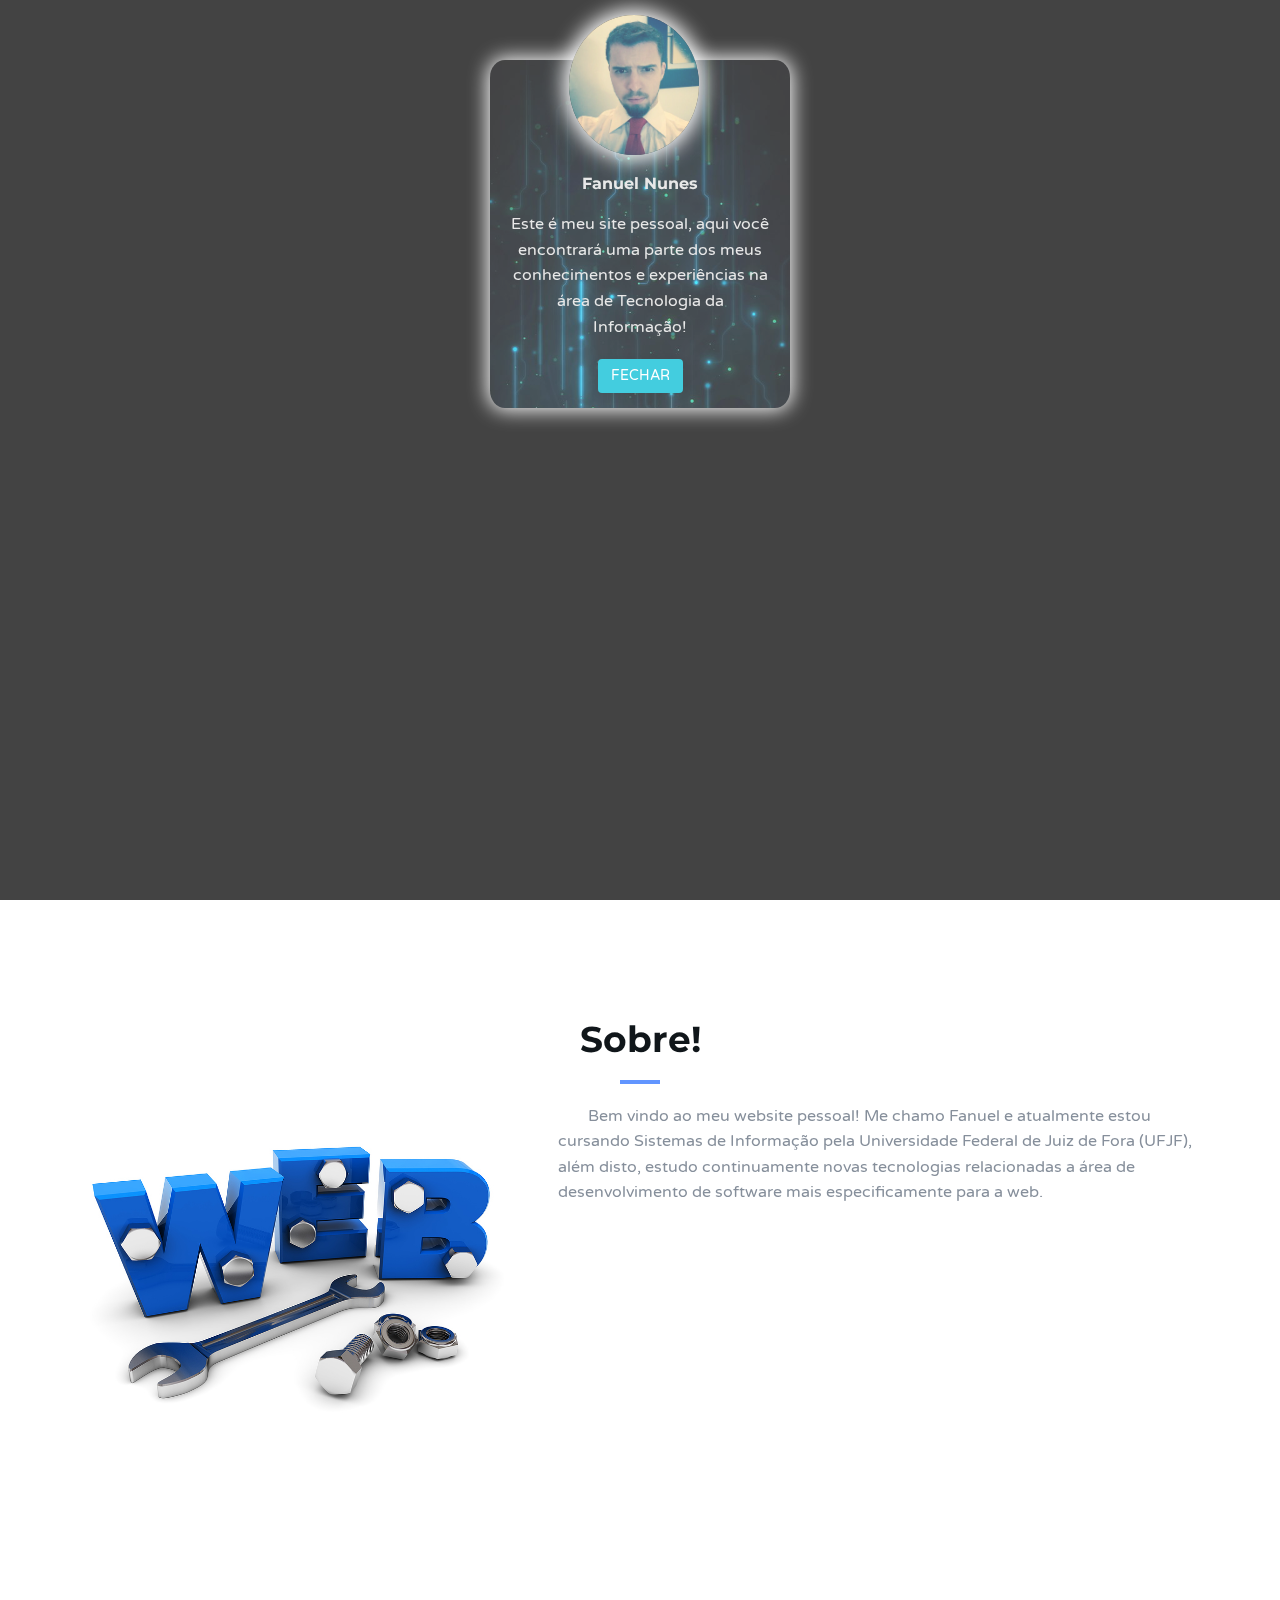
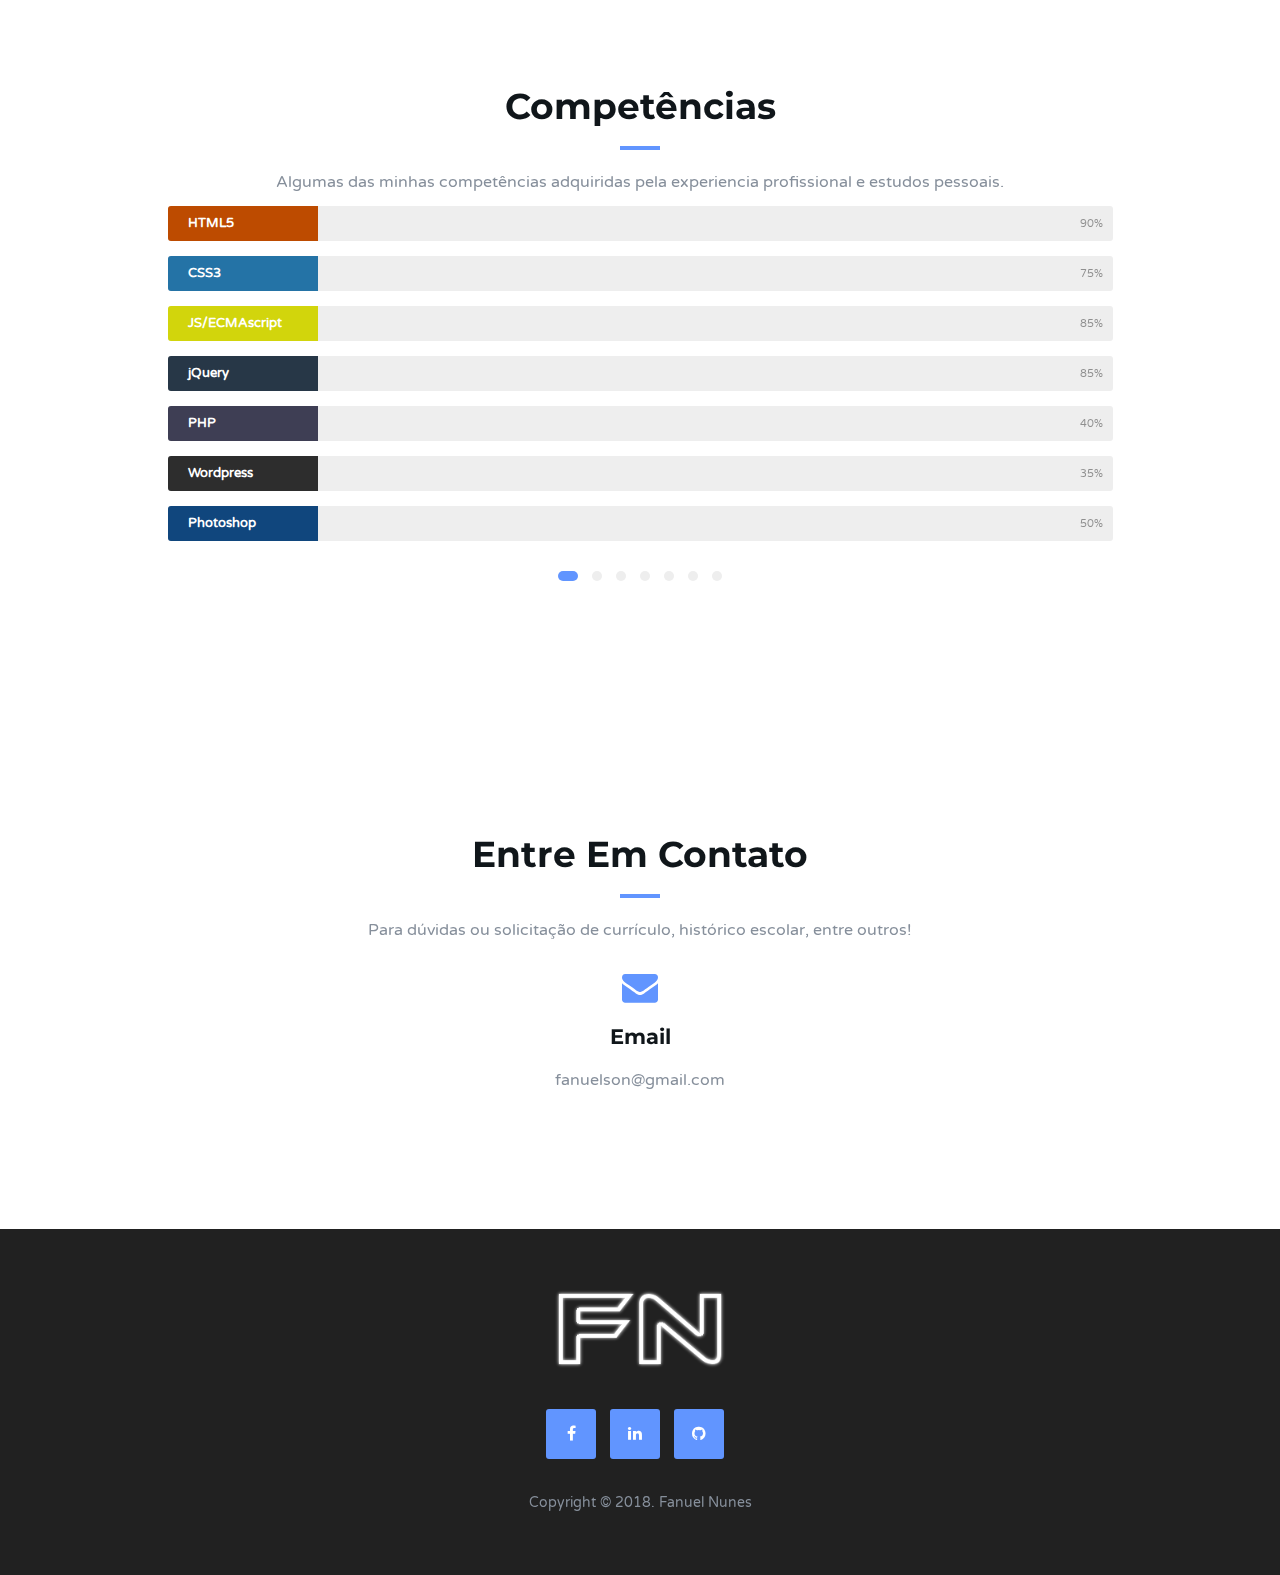
==== index.html @ ff9058b4 "new site" ====
<!DOCTYPE html>
<html lang="en">


<head>
    <title>Fanuel Nunes</title>
    <meta charset="utf-8">
    <meta http-equiv="X-UA-Compatible" content="IE=edge">
    <meta name="viewport" content="width=device-width, initial-scale=1">
    <!-- The above 3 meta tags *must* come first in the head; any other head content must come *after* these tags -->

    <link rel="icon" type="image/x-icon" href="favicon.png" />

    <!-- Google font -->
    <link href="https://fonts.googleapis.com/css?family=Montserrat:400,700%7CVarela+Round" rel="stylesheet">

    <!-- Bootstrap -->
    <link type="text/css" rel="stylesheet" href="./assets/css/mdb.min.css" />
    <link type="text/css" rel="stylesheet" href="./assets/css/bootstrap.min.css" />
    <link type="text/css" rel="stylesheet" href="./assets/css/jquery-ui.min.css" />

    <!-- Owl Carousel -->
    <link type="text/css" rel="stylesheet" href="./assets/css/owl.carousel.css" />
    <link type="text/css" rel="stylesheet" href="./assets/css/owl.theme.default.css" />

    <!-- Magnific Popup -->
    <link type="text/css" rel="stylesheet" href="./assets/css/magnific-popup.css" />

    <!--Icon Library-->
    <link rel="stylesheet" href="https://use.fontawesome.com/releases/v5.2.0/css/all.css" integrity="sha384-hWVjflwFxL6sNzntih27bfxkr27PmbbK/iSvJ+a4+0owXq79v+lsFkW54bOGbiDQ"
        crossorigin="anonymous">

    <!-- Font Awesome Icon -->
    <link rel="stylesheet" href="./assets/css/font-awesome.min.css">

    <!-- Custom stlylesheet -->
    <link type="text/css" rel="stylesheet" href="./assets/css/style.css" />

    <link type="text/css" rel="stylesheet" href="./styles.css" />

    <!-- HTML5 shim and Respond.js for IE8 support of HTML5 elements and media queries -->
    <!-- WARNING: Respond.js doesn't work if you view the page via file:// -->
    <!--[if lt IE 9]>
		<script src="https://oss.maxcdn.com/html5shiv/3.7.3/html5shiv.min.js"></script>
		<script src="https://oss.maxcdn.com/respond/1.4.2/respond.min.js"></script>
	<![endif]-->
</head>

<body>
    <!-- Header -->
    <header id="home" style="overflow: hidden">
        <div class="video-wrapper" style="background-color: black">
            <video id="movVideo" src="./assets/img/video1.mov" style="min-width: 100%;"></video>
        </div>

        <!-- Nav -->
        <nav id="nav" class="navbar nav-transparent">
            <div class="container">

                <div class="navbar-header">
                    <!-- Logo -->
                    <div class="navbar-brand">
                        <a href="index.html">
                            <img class="logo" src="./assets/img/fn-bg-transparent.png" alt="logo">
                            <img class="logo-alt" src="./assets/img/fn-white-bg-transparent.png" alt="logo">
                        </a>
                    </div>
                    <!-- /Logo -->

                    <!-- Collapse nav button -->
                    <div class="nav-collapse">
                        <span></span>
                    </div>
                    <!-- /Collapse nav button -->
                </div>

                <!--  Main navigation  -->
                <ul class="main-nav nav navbar-nav navbar-right">
                    <li>
                        <a href="#home">Home</a>
                    </li>
                    <li>
                        <a href="#about">Sobre</a>
                    </li>
                    <li>
                        <a href="#service">Competências</a>
                    </li>
                    <li>
                        <a href="#contact">Contato</a>
                    </li>
                </ul>
                <!-- /Main navigation -->

            </div>
        </nav>
        <!-- /Nav -->

        <!-- home wrapper -->
        <div class="home-wrapper">
            <div class="container">
                <div class="row">

                    <!-- home content -->
                    <div class="col-md-10 col-md-offset-1">
                        <div class="home-content">
                            <h1 class="white-text">Fanuel Nunes</h1>
                            <p class="white-text">
                                Full Stack Web Developer
                            </p>
                            <p class="white-text">
                            </p>
                        </div>
                    </div>
                    <!-- /home content -->

                </div>
            </div>
        </div>
        <!-- /home wrapper -->

    </header>
    <!-- /Header -->

    <!-- ModaL -->
    <div class="modal fade" id="myModal2" tabindex="-1" role="dialog" aria-labelledby="myModalLabel" style="padding-right: 17px;"
        aria-hidden="true">
        <div class="modal-dialog cascading-modal modal-avatar modal-sm" role="document">
            <!--Content-->
            <div class="modal-content my-modal-content">

                <!--Header-->
                <div class="modal-header">
                    <img src="./assets/img/profile.jpeg" style="margin: 0em 4em;width: 130px;" class="rounded-circle img-responsive" alt="Avatar photo">
                </div>
                <!--Body-->
                <div class="modal-body text-center mb-1">

                    <h5 class="mt-1 mb-2 text-light">Fanuel Nunes</h5>

                    <div class="md-form ml-0 mr-0 text-light">
                        Este é meu site pessoal, aqui você encontrará uma parte dos meus conhecimentos e experiências na área de Tecnologia da Informação!
                    </div>

                    <div class="text-center mt-4 text-light">
                        <button class="btn btn-cyan waves-effect waves-light" data-dismiss="modal">
                            Fechar
                        </button>
                    </div>
                </div>

            </div>
            <!--/.Content-->
        </div>
    </div>
    <!-- ModaL -->

    <!-- About -->
    <div id="about" class="section md-padding">

        <!-- Container -->
        <div class="container">

            <!-- Row -->
            <div class="row">

                <!-- Section header -->
                <div class="section-header text-center">
                    <h2 class="title">Sobre!</h2>
                </div>
                <!-- /Section header -->

                <!-- about -->
                <div class="col-md-5 col-xs-6 work">
                    <img class="img-responsive" src="./assets/img/web-gears.jpg" alt="">
                    <!-- <div class="overlay"></div>
                    <div class="work-content">
                        <span>Indíce de Rendimento Acadêmico</span>
                        <h3>Final de curso com IRA igual a 81%! Média do curso é 58%!</h3>
                        <div class="work-link">
                            <a class="lightbox" href="./assets/img/IRA.PNG">
                                <i class="fa fa-search"></i>
                            </a>
                        </div>
                    </div> -->
                </div>

                <div class="col-md-7 col-xs-6 work">
                    <p style="text-indent: 30px;">Bem vindo ao meu website pessoal! Me chamo Fanuel e atualmente estou cursando Sistemas de Informação
                        pela Universidade Federal de Juiz de Fora (UFJF), além disto, estudo continuamente novas tecnologias
                        relacionadas a área de desenvolvimento de software mais especificamente para a web.
                    </p>
                </div>


                <!-- /about -->

            </div>
            <!-- /Row -->

        </div>
        <!-- /Container -->

    </div>
    <!-- /About -->

    <!-- Service -->
    <div id="service" class="section md-padding competencias">

        <!-- Container -->
        <div class="container">

            <!-- Row -->
            <div class="row">

                <!-- Section header -->
                <div class="section-header text-center">
                    <h2 class="title">Competências</h2>
                    <p>Algumas das minhas competências adquiridas pela experiencia profissional e estudos pessoais. </p>
                </div>
                <!-- /Section header -->

                <div id="competencia-loop" class="owl-carousel owl-theme">
                    <div>
                        <div class="col-md-10 col-md-offset-1">

                            <div class="skillbar clearfix " data-percent="90%">
                                <div class="skillbar-title" style="background: #d35400;">
                                    <span>HTML5</span>
                                </div>
                                <div class="skillbar-bar" style="background: #e67e22;"></div>
                                <div class="skill-bar-percent">90%</div>
                            </div>
                            <!-- End Skill Bar -->

                            <div class="skillbar clearfix " data-percent="75%">
                                <div class="skillbar-title" style="background: #2980b9;">
                                    <span>CSS3</span>
                                </div>
                                <div class="skillbar-bar" style="background: #3498db;"></div>
                                <div class="skill-bar-percent">75%</div>
                            </div>
                            <!-- End Skill Bar -->

                            <div class="skillbar clearfix " data-percent="85%">
                                <div class="skillbar-title" style="background: #eaee0e;">
                                    <span>JS/ECMAscript</span>
                                </div>
                                <div class="skillbar-bar" style="background: #ebee59;"></div>
                                <div class="skill-bar-percent">85%</div>
                            </div>
                            <!-- End Skill Bar -->

                            <div class="skillbar clearfix " data-percent="85%">
                                <div class="skillbar-title" style="background: #2c3e50;">
                                    <span>jQuery</span>
                                </div>
                                <div class="skillbar-bar" style="background: #2c3e50;"></div>
                                <div class="skill-bar-percent">85%</div>
                            </div>
                            <!-- End Skill Bar -->

                            <div class="skillbar clearfix " data-percent="40%">
                                <div class="skillbar-title" style="background: #46465e;">
                                    <span>PHP</span>
                                </div>
                                <div class="skillbar-bar" style="background: #5a68a5;"></div>
                                <div class="skill-bar-percent">40%</div>
                            </div>
                            <!-- End Skill Bar -->

                            <div class="skillbar clearfix " data-percent="35%">
                                <div class="skillbar-title" style="background: #333333;">
                                    <span>Wordpress</span>
                                </div>
                                <div class="skillbar-bar" style="background: #525252;"></div>
                                <div class="skill-bar-percent">35%</div>
                            </div>
                            <!-- End Skill Bar -->

                            <!-- <div class="skillbar clearfix " data-percent="100%">
                                        <div class="skillbar-title" style="background: #27ae60;"><span>SEO</span></div>
                                        <div class="skillbar-bar" style="background: #2ecc71;"></div>
                                        <div class="skill-bar-percent">100%</div>
                                    </div>  -->

                            <div class="skillbar clearfix " data-percent="50%">
                                <div class="skillbar-title" style="background: #124e8c;">
                                    <span>Photoshop</span>
                                </div>
                                <div class="skillbar-bar" style="background: #4288d0;"></div>
                                <div class="skill-bar-percent">50%</div>
                            </div>
                            <!-- End Skill Bar -->
                        </div>
                    </div>

                    <div>
                        <div class="col-md-10 col-md-offset-1">

                            <div class="skillbar clearfix " data-percent="90%">
                                <div class="skillbar-title" style="background: #b83235;">
                                    <span>AngularJS</span>
                                </div>
                                <div class="skillbar-bar" style="background: #de3d33;"></div>
                                <div class="skill-bar-percent">90%</div>
                            </div>
                            <!-- End Skill Bar -->

                            <div class="skillbar clearfix " data-percent="90%">
                                <div class="skillbar-title" style="background: #b83235;">
                                    <span>Angular 2+</span>
                                </div>
                                <div class="skillbar-bar" style="background: #de3d33;"></div>
                                <div class="skill-bar-percent">90%</div>
                            </div>
                            <!-- End Skill Bar -->

                            <div class="skillbar clearfix " data-percent="75%">
                                <div class="skillbar-title" style="background: #4e8ef7;">
                                    <span>Ionic</span>
                                </div>
                                <div class="skillbar-bar" style="background: #5892f0;"></div>
                                <div class="skill-bar-percent">75%</div>
                            </div>
                            <!-- End Skill Bar -->

                            <div class="skillbar clearfix " data-percent="90%">
                                <div class="skillbar-title" style="background: #ce3825;">
                                    <span>NPM</span>
                                </div>
                                <div class="skillbar-bar" style="background: #ca4f3f;"></div>
                                <div class="skill-bar-percent">90%</div>
                            </div>
                            <!-- End Skill Bar -->

                            <div class="skillbar clearfix " data-percent="80%">
                                <div class="skillbar-title" style="background: #3e863d;">
                                    <span>Node</span>
                                </div>
                                <div class="skillbar-bar" style="background: #90c63f;"></div>
                                <div class="skill-bar-percent">80%</div>
                            </div>
                            <!-- End Skill Bar -->

                            <div class="skillbar clearfix " data-percent="75%">
                                <div class="skillbar-title" style="background: #3e863d;">
                                    <span>NoSQL</span>
                                </div>
                                <div class="skillbar-bar" style="background: #90c63f;"></div>
                                <div class="skill-bar-percent">75%</div>
                            </div>
                            <!-- End Skill Bar -->

                            <div class="skillbar clearfix " data-percent="75%">
                                <div class="skillbar-title" style="background: #3e863d;">
                                    <span>MongoDB</span>
                                </div>
                                <div class="skillbar-bar" style="background: #90c63f;"></div>
                                <div class="skill-bar-percent">75%</div>
                            </div>
                            <!-- End Skill Bar -->


                        </div>
                    </div>

                    <div>
                        <div class="col-md-10 col-md-offset-1">

                            <div class="skillbar clearfix " data-percent="80%">
                                <div class="skillbar-title" style="background: #3f9dee;">
                                    <span>Parse Platform</span>
                                </div>
                                <div class="skillbar-bar" style="background: #5aacf3;"></div>
                                <div class="skill-bar-percent">80%</div>
                            </div>
                            <!-- End Skill Bar -->

                            <div class="skillbar clearfix " data-percent="50%">
                                <div class="skillbar-title" style="background: #05aac0;">
                                    <span>React</span>
                                </div>
                                <div class="skillbar-bar" style="background: #2bc6d1;"></div>
                                <div class="skill-bar-percent">50%</div>
                            </div>
                            <!-- End Skill Bar -->

                            <div class="skillbar clearfix " data-percent="35%">
                                <div class="skillbar-title" style="background: #272525;">
                                    <span>React Native</span>
                                </div>
                                <div class="skillbar-bar" style="background: #5a5959;"></div>
                                <div class="skill-bar-percent">35%</div>
                            </div>
                            <!-- End Skill Bar -->

                            <div class="skillbar clearfix " data-percent="70%">
                                <div class="skillbar-title" style="background: #99424f;">
                                    <span>Jest</span>
                                </div>
                                <div class="skillbar-bar" style="background: #af5c68;"></div>
                                <div class="skill-bar-percent">70%</div>
                            </div>
                            <!-- End Skill Bar -->

                            <div class="skillbar clearfix " data-percent="70%">
                                <div class="skillbar-title" style="background: #8a4182;">
                                    <span>Jasmine</span>
                                </div>
                                <div class="skillbar-bar" style="background: #a56ca0;"></div>
                                <div class="skill-bar-percent">70%</div>
                            </div>
                            <!-- End Skill Bar -->

                            <div class="skillbar clearfix " data-percent="55%">
                                <div class="skillbar-title" style="background: #cf4647;">
                                    <span>Gulp</span>
                                </div>
                                <div class="skillbar-bar" style="background: #cf4600;"></div>
                                <div class="skill-bar-percent">55%</div>
                            </div>
                            <!-- End Skill Bar -->
                        </div>
                    </div>

                    <div>
                        <div class="col-md-10 col-md-offset-1">

                            <div class="skillbar clearfix " data-percent="90%">
                                <div class="skillbar-title" style="background: #070707;">
                                    <span>Git</span>
                                </div>
                                <div class="skillbar-bar" style="background: #494b4b;"></div>
                                <div class="skill-bar-percent">90%</div>
                            </div>
                            <!-- End Skill Bar -->

                            <div class="skillbar clearfix " data-percent="90%">
                                <div class="skillbar-title" style="background: #070707;">
                                    <span>Github</span>
                                </div>
                                <div class="skillbar-bar" style="background: #494b4b;"></div>
                                <div class="skill-bar-percent">90%</div>
                            </div>
                            <!-- End Skill Bar -->

                            <div class="skillbar clearfix " data-percent="75%">
                                <div class="skillbar-title" style="background: #e2432b;">
                                    <span>GitLab</span>
                                </div>
                                <div class="skillbar-bar" style="background: #ed6a30;"></div>
                                <div class="skill-bar-percent">75%</div>
                            </div>
                            <!-- End Skill Bar -->

                            <div class="skillbar clearfix " data-percent="75%">
                                <div class="skillbar-title" style="background: #0e47a6;">
                                    <span>BitBucket</span>
                                </div>
                                <div class="skillbar-bar" style="background: #2857a8;"></div>
                                <div class="skill-bar-percent">75%</div>
                            </div>
                            <!-- End Skill Bar -->

                            <div class="skillbar clearfix " data-percent="75%">
                                <div class="skillbar-title" style="background: #0e47a6;">
                                    <span>Jira</span>
                                </div>
                                <div class="skillbar-bar" style="background: #2857a8;"></div>
                                <div class="skill-bar-percent">75%</div>
                            </div>
                            <!-- End Skill Bar -->

                            <div class="skillbar clearfix " data-percent="75%">
                                <div class="skillbar-title" style="background: #0e47a6;">
                                    <span>TFS(Microsoft)</span>
                                </div>
                                <div class="skillbar-bar" style="background: #2857a8;"></div>
                                <div class="skill-bar-percent">75%</div>
                            </div>
                            <!-- End Skill Bar -->

                            <div class="skillbar clearfix " data-percent="80%">
                                <div class="skillbar-title" style="background: #0e47a6;">
                                    <span>CI/CD</span>
                                </div>
                                <div class="skillbar-bar" style="background: #2857a8;"></div>
                                <div class="skill-bar-percent">80%</div>
                            </div>
                            <!-- End Skill Bar -->

                        </div>
                    </div>

                    <div>
                        <div class="col-md-10 col-md-offset-1">

                            <div class="skillbar clearfix " data-percent="90%">
                                <div class="skillbar-title" style="background: #070707;">
                                    <span>Java</span>
                                </div>
                                <div class="skillbar-bar" style="background: #494b4b;"></div>
                                <div class="skill-bar-percent">90%</div>
                            </div>
                            <!-- End Skill Bar -->

                            <div class="skillbar clearfix " data-percent="90%">
                                <div class="skillbar-title" style="background: #070707;">
                                    <span>JSF</span>
                                </div>
                                <div class="skillbar-bar" style="background: #494b4b;"></div>
                                <div class="skill-bar-percent">90%</div>
                            </div>
                            <!-- End Skill Bar -->

                            <div class="skillbar clearfix " data-percent="90%">
                                <div class="skillbar-title" style="background: #070707;">
                                    <span>PrimeFaces</span>
                                </div>
                                <div class="skillbar-bar" style="background: #494b4b;"></div>
                                <div class="skill-bar-percent">90%</div>
                            </div>
                            <!-- End Skill Bar -->

                            <div class="skillbar clearfix " data-percent="75%">
                                <div class="skillbar-title" style="background: #e2432b;">
                                    <span>RichFaces</span>
                                </div>
                                <div class="skillbar-bar" style="background: #ed6a30;"></div>
                                <div class="skill-bar-percent">75%</div>
                            </div>
                            <!-- End Skill Bar -->

                            <div class="skillbar clearfix " data-percent="75%">
                                <div class="skillbar-title" style="background: #0e47a6;">
                                    <span>SpringFramework</span>
                                </div>
                                <div class="skillbar-bar" style="background: #2857a8;"></div>
                                <div class="skill-bar-percent">75%</div>
                            </div>
                            <!-- End Skill Bar -->

                            <div class="skillbar clearfix " data-percent="75%">
                                <div class="skillbar-title" style="background: #0e47a6;">
                                    <span>SpringBoot</span>
                                </div>
                                <div class="skillbar-bar" style="background: #2857a8;"></div>
                                <div class="skill-bar-percent">75%</div>
                            </div>
                            <!-- End Skill Bar -->

                        </div>
                    </div>

                    <div>
                        <div class="col-md-10 col-md-offset-1">

                            <div class="skillbar clearfix " data-percent="60%">
                                <div class="skillbar-title" style="background: #070707;">
                                    <span>Jenkins/Hudson</span>
                                </div>
                                <div class="skillbar-bar" style="background: #494b4b;"></div>
                                <div class="skill-bar-percent">60%</div>
                            </div>
                            <!-- End Skill Bar -->

                            <div class="skillbar clearfix " data-percent="80%">
                                <div class="skillbar-title" style="background: #070707;">
                                    <span>Maven</span>
                                </div>
                                <div class="skillbar-bar" style="background: #494b4b;"></div>
                                <div class="skill-bar-percent">80%</div>
                            </div>
                            <!-- End Skill Bar -->

                            <div class="skillbar clearfix " data-percent="40%">
                                <div class="skillbar-title" style="background: #070707;">
                                    <span>Gradle</span>
                                </div>
                                <div class="skillbar-bar" style="background: #494b4b;"></div>
                                <div class="skill-bar-percent">40%</div>
                            </div>
                            <!-- End Skill Bar -->

                        </div>
                    </div>

                    <div>
                        <div class="col-md-10 col-md-offset-1">
                            <div class="skillbar clearfix " data-percent="80%">
                                <div class="skillbar-title" style="background: #070707;">
                                    <span>Linux</span>
                                </div>
                                <div class="skillbar-bar" style="background: #494b4b;"></div>
                                <div class="skill-bar-percent">80%</div>
                            </div>

                            <div class="skillbar clearfix " data-percent="60%">
                                <div class="skillbar-title" style="background: #070707;">
                                    <span>Docker</span>
                                </div>
                                <div class="skillbar-bar" style="background: #494b4b;"></div>
                                <div class="skill-bar-percent">60%</div>
                            </div>

                            <div class="skillbar clearfix " data-percent="70%">
                                <div class="skillbar-title" style="background: #e45b1c;">
                                    <span>AWS EC2</span>
                                </div>
                                <div class="skillbar-bar" style="background: #e77038;"></div>
                                <div class="skill-bar-percent">70%</div>
                            </div>

                            <div class="skillbar clearfix " data-percent="60%">
                                <div class="skillbar-title" style="background: #e45b1c;">
                                    <span>AWS RDS</span>
                                </div>
                                <div class="skillbar-bar" style="background: #e77038;"></div>
                                <div class="skill-bar-percent">60%</div>
                            </div>

                            <div class="skillbar clearfix " data-percent="30%">
                                <div class="skillbar-title" style="background: #e45b1c;">
                                    <span>AWS S3</span>
                                </div>
                                <div class="skillbar-bar" style="background: #e77038;"></div>
                                <div class="skill-bar-percent">30%</div>
                            </div>

                        </div>
                    </div>
                </div>

            </div>
            <!-- /Row -->

        </div>
        <!-- /Container -->

    </div>
    <!-- /Service -->

    <!-- Contact -->
    <div id="contact" class="section md-padding">

        <!-- Container -->
        <div class="container">

            <!-- Row -->
            <div class="row">

                <!-- Section-header -->
                <div class="section-header text-center">
                    <h2 class="title">Entre em contato</h2>
                    <p>Para dúvidas ou solicitação de currículo, histórico escolar, entre outros!</p>
                </div>
                <!-- /Section-header -->

                <!-- contact -->
                <div class="col-sm-4 col-md-offset-4">
                    <div class="contact">
                        <i class="fa fa-envelope"></i>
                        <h3>Email</h3>
                        <p>fanuelson@gmail.com</p>
                    </div>
                </div>
                <!-- /contact -->

                <!-- contact form -->
                <div class="col-md-8 col-md-offset-2">

                    <!-- <send-email></send-email> -->

                </div>
                <!-- /contact form -->

            </div>
            <!-- /Row -->

        </div>
        <!-- /Container -->

    </div>
    <!-- /Contact -->


    <!-- Footer -->
    <footer id="footer" class="sm-padding bg-dark">

        <!-- Container -->
        <div class="container">

            <!-- Row -->
            <div class="row">

                <div class="col-md-12">

                    <!-- footer logo -->
                    <div class="footer-logo">
                        <a href="index.html">
                            <img src="./assets/img/fn-white-bg-transparent.png" alt="logo">
                        </a>
                    </div>
                    <!-- /footer logo -->

                    <!-- footer follow -->
                    <ul class="footer-follow">
                        <li>
                            <a href="https://www.facebook.com/fanuel.nunes" target="_blank">
                                <i class="fa fa-facebook"></i>
                            </a>
                        </li>
                        <li>
                            <a href="https://www.linkedin.com/in/fanuel-nunes-388392120/" target="_blank">
                                <i class="fa fa-linkedin"></i>
                            </a>
                        </li>
                        <li>
                            <a href="https://github.com/fanuelson" target="_blank">
                                <i class="fa fa-github"></i>
                            </a>
                        </li>
                    </ul>
                    <!-- /footer follow -->

                    <div class="footer-copyright">
                        <p>Copyright © 2018. Fanuel Nunes

                        </p>
                    </div>

                </div>

            </div>
            <!-- /Row -->

        </div>
        <!-- /Container -->

    </footer>
    <!-- /Footer -->

    <!-- Back to top -->
    <div id="back-to-top"></div>
    <!-- /Back to top -->
</body>


<!-- /footer copyright -->
<!-- Preloader -->
<div id="preloader">
    <div class="preloader">
        <span></span>
        <span></span>
        <span></span>
        <span></span>
    </div>
</div>

<script type="text/javascript" src="./assets/js/jquery.min.js"></script>
<script type="text/javascript" src="./assets/js/jquery-ui.min.js"></script>
<script type="text/javascript" src="./assets/js/bootstrap.min.js"></script>
<script type="text/javascript" src="./assets/js/jquery.magnific-popup.js"></script>
<script type="text/javascript" src="./assets/js/mdb.min.js"></script>
<script type="text/javascript" src="./assets/js/owl.carousel.min.js"></script>

<script type="text/javascript" src="./assets/js/main.js"></script>
<script type="text/javascript" src="./assets/js/my-script.js"></script>


</html>
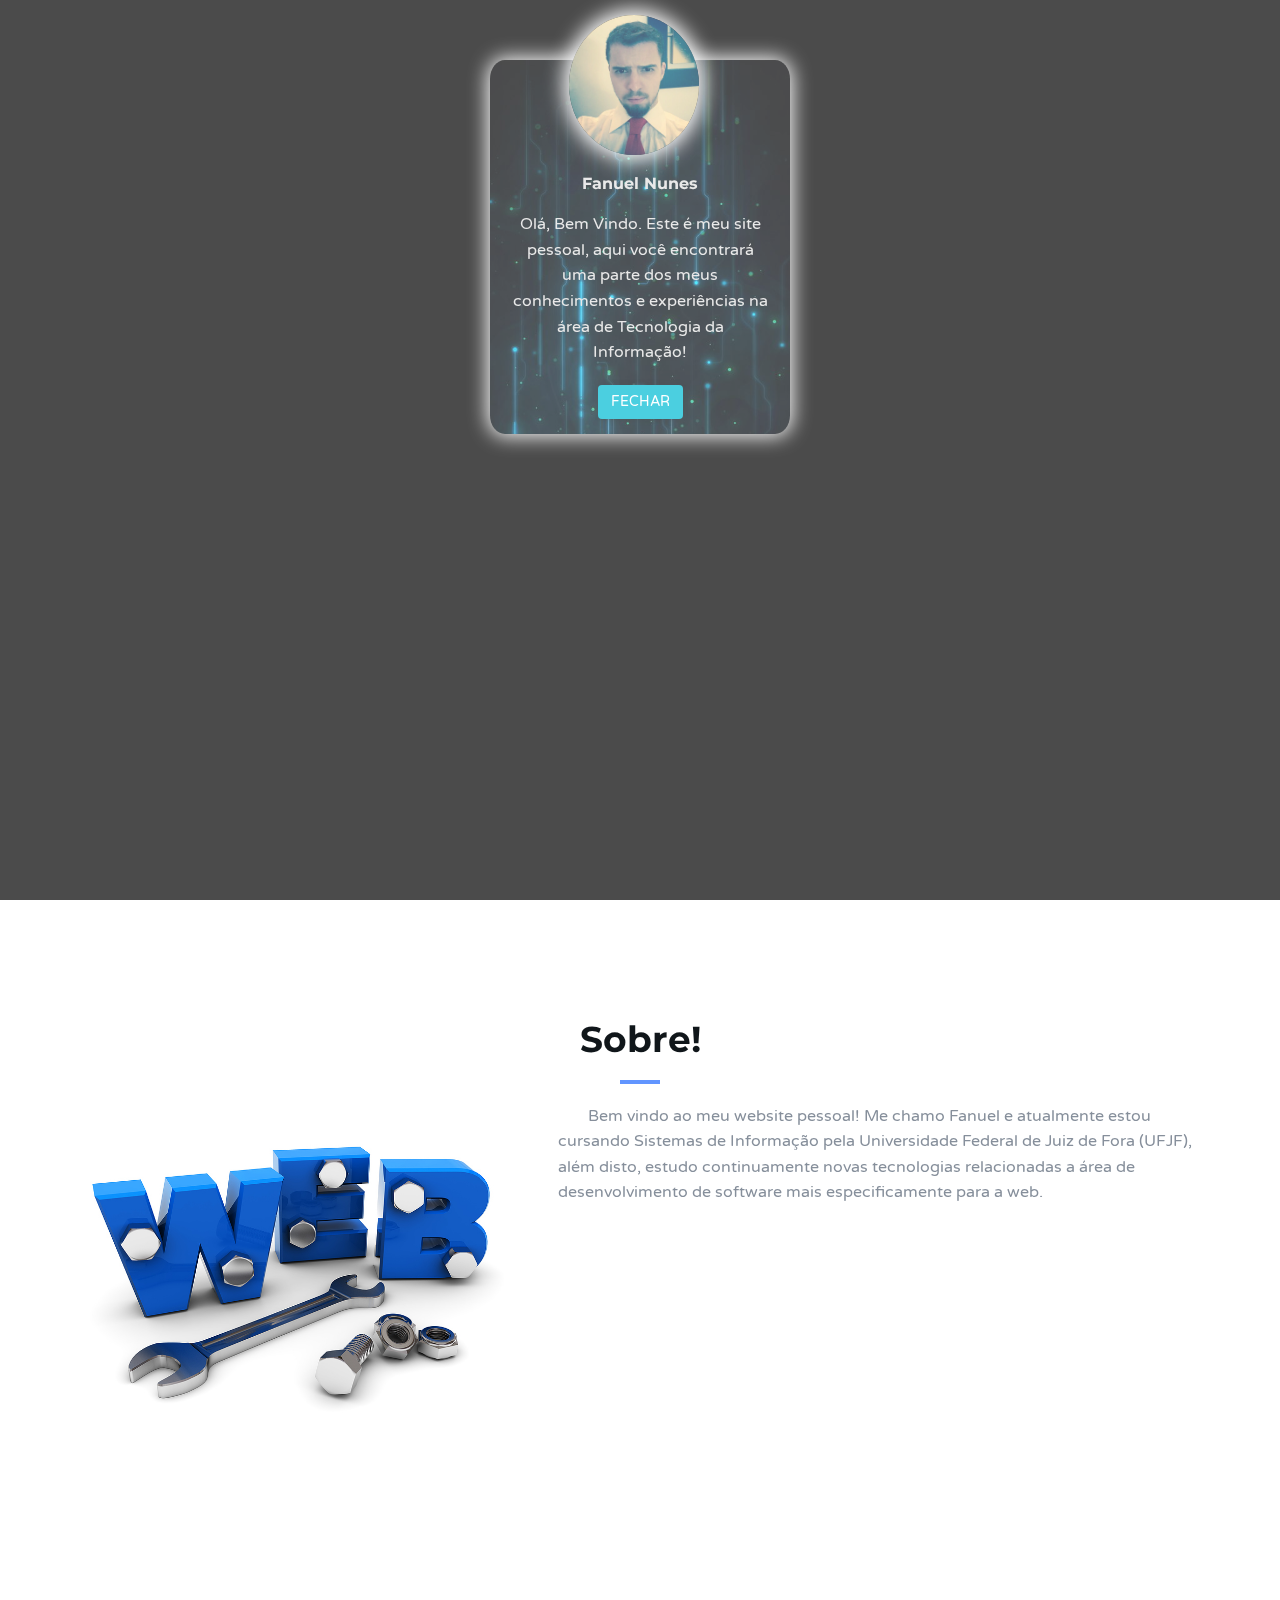
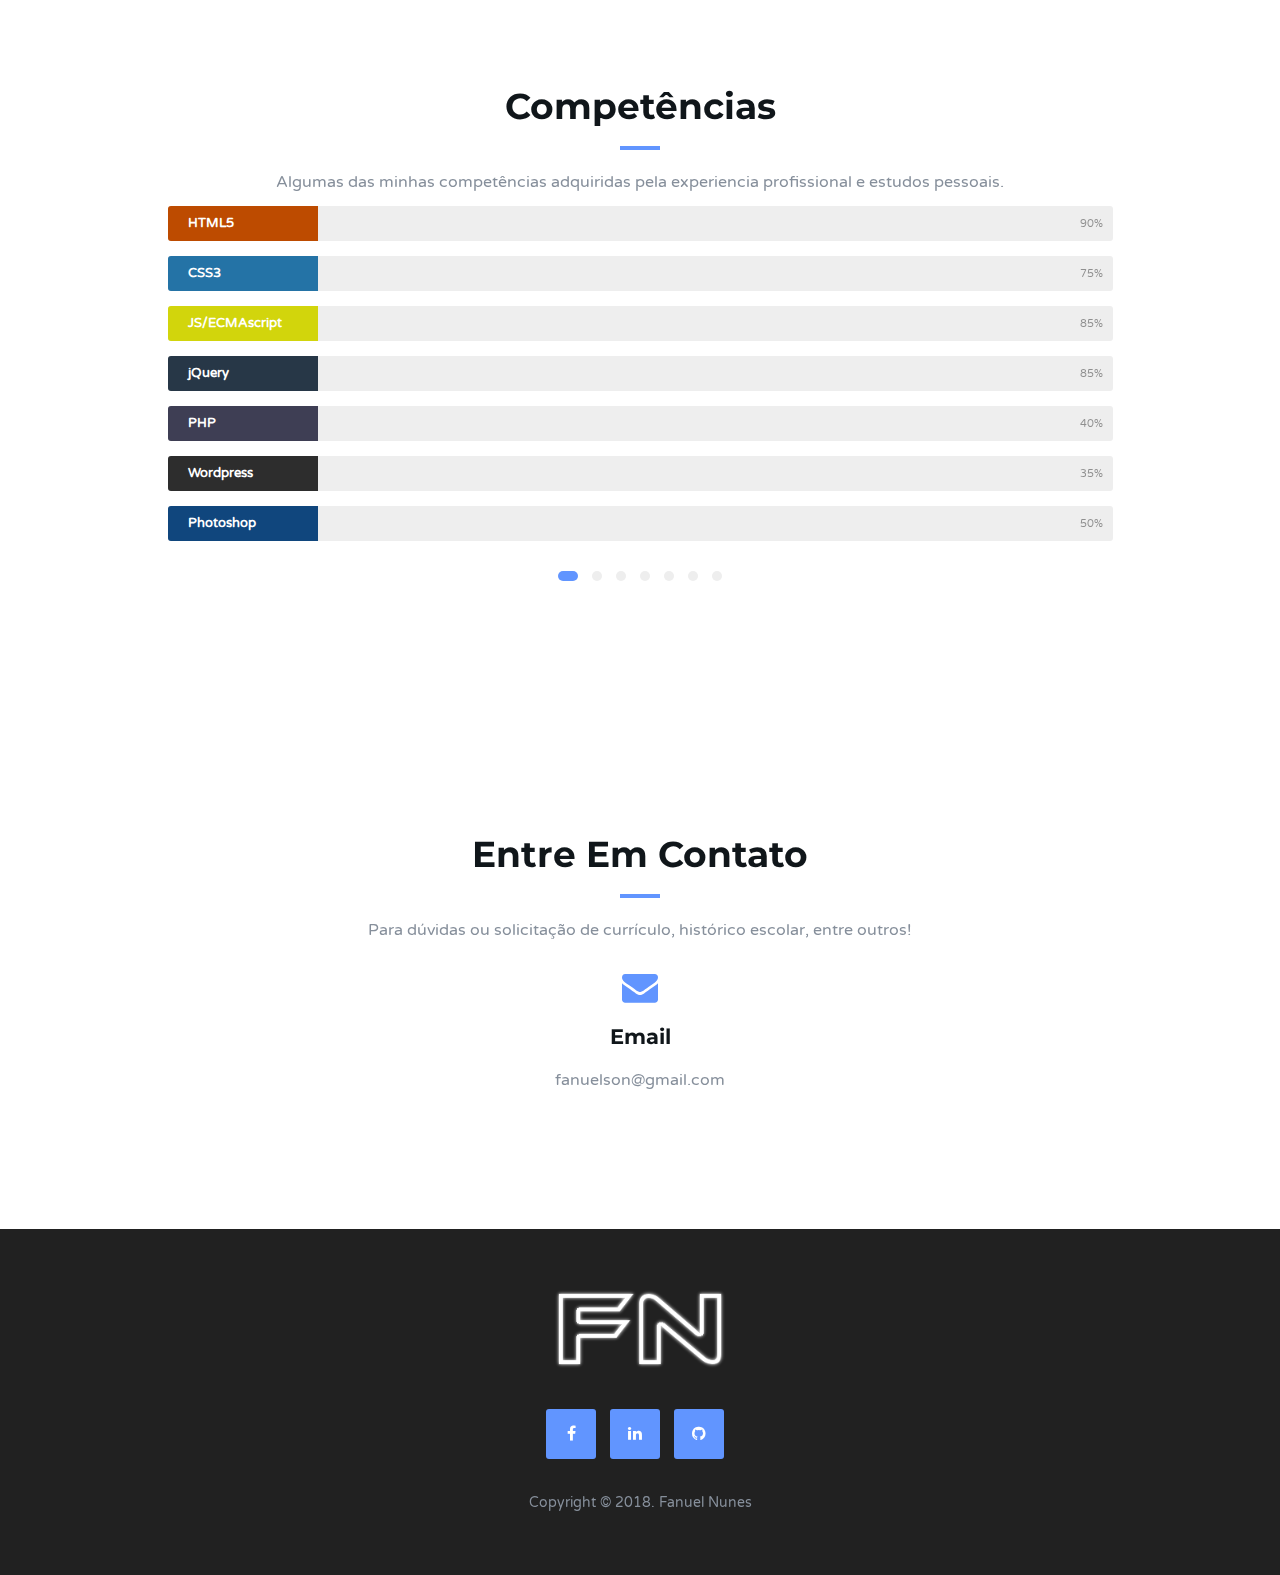
==== commit 361c1bfc: "melhoria" ====
--- a/index.html
+++ b/index.html
@@ -138,7 +138,7 @@
                     <h5 class="mt-1 mb-2 text-light">Fanuel Nunes</h5>
 
                     <div class="md-form ml-0 mr-0 text-light">
-                        Este é meu site pessoal, aqui você encontrará uma parte dos meus conhecimentos e experiências na área de Tecnologia da Informação!
+                        Olá, Bem Vindo. Este é meu site pessoal, aqui você encontrará uma parte dos meus conhecimentos e experiências na área de Tecnologia da Informação!
                     </div>
 
                     <div class="text-center mt-4 text-light">
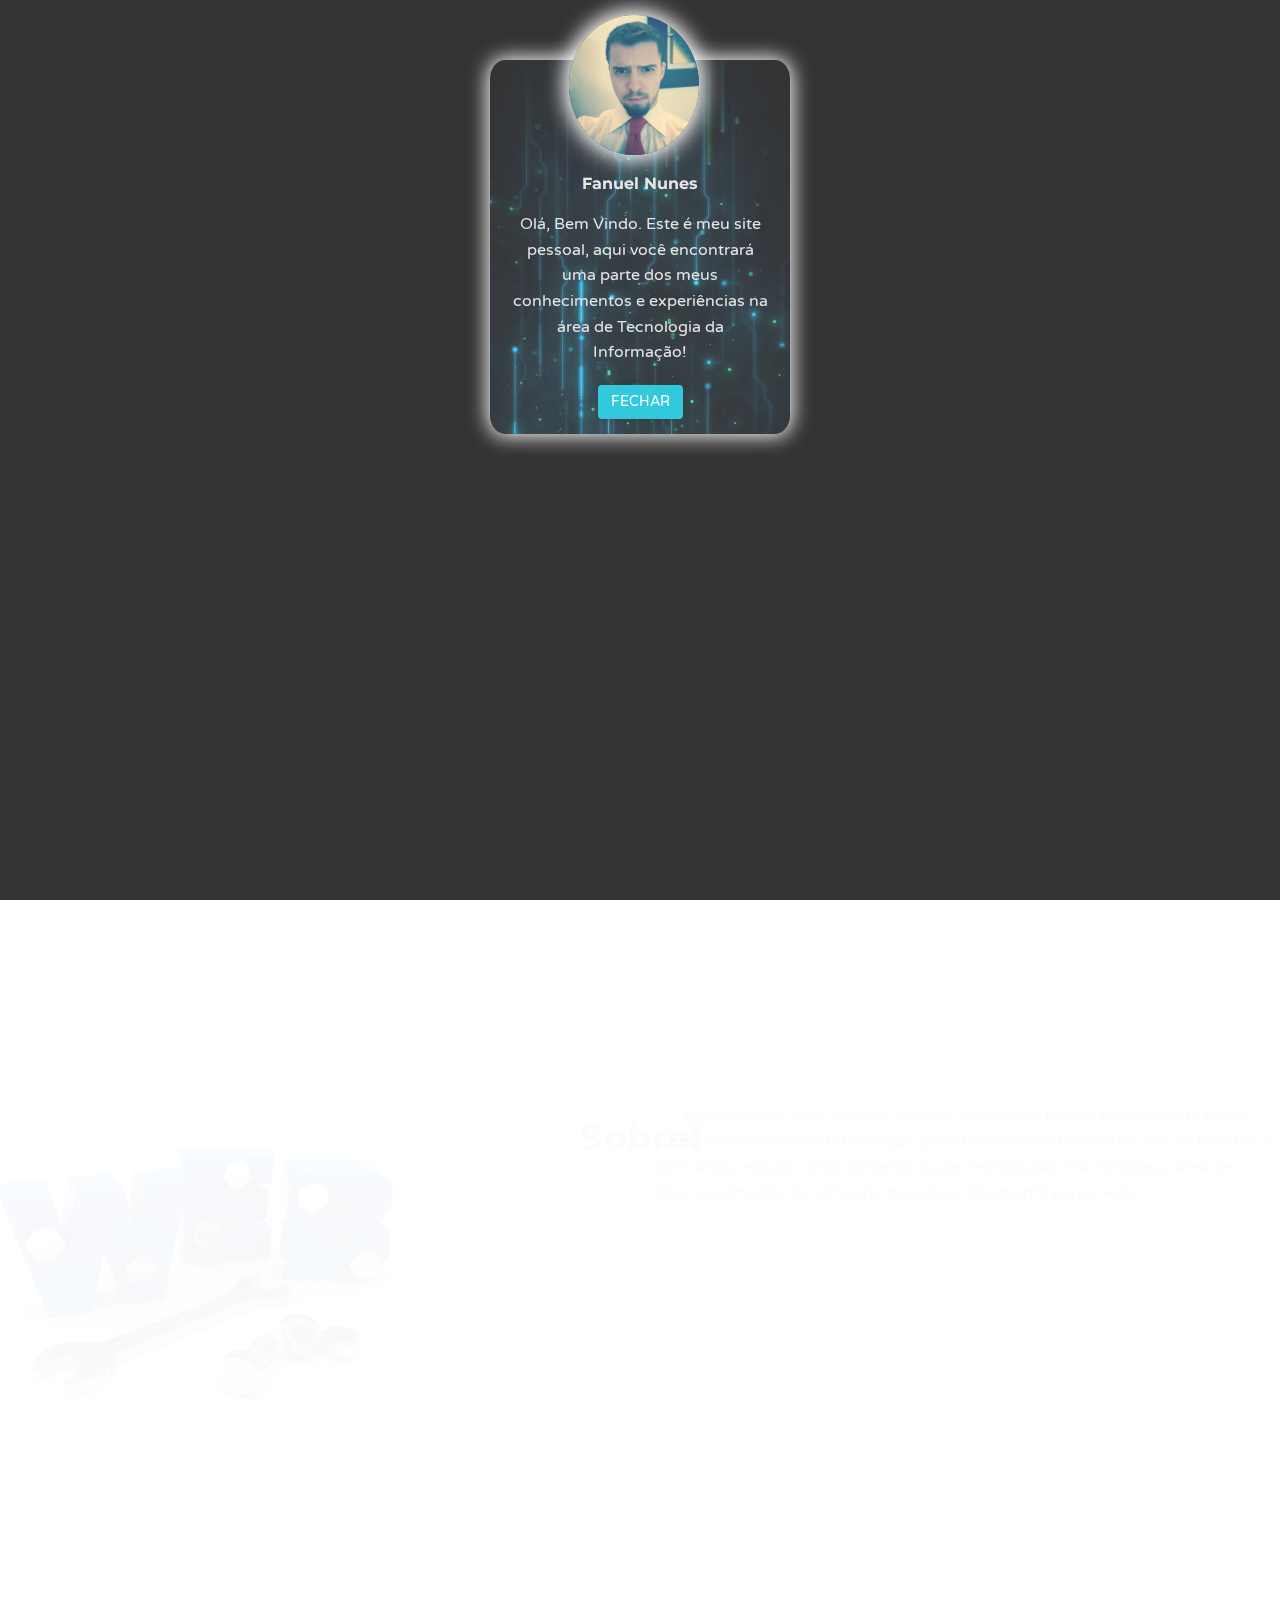
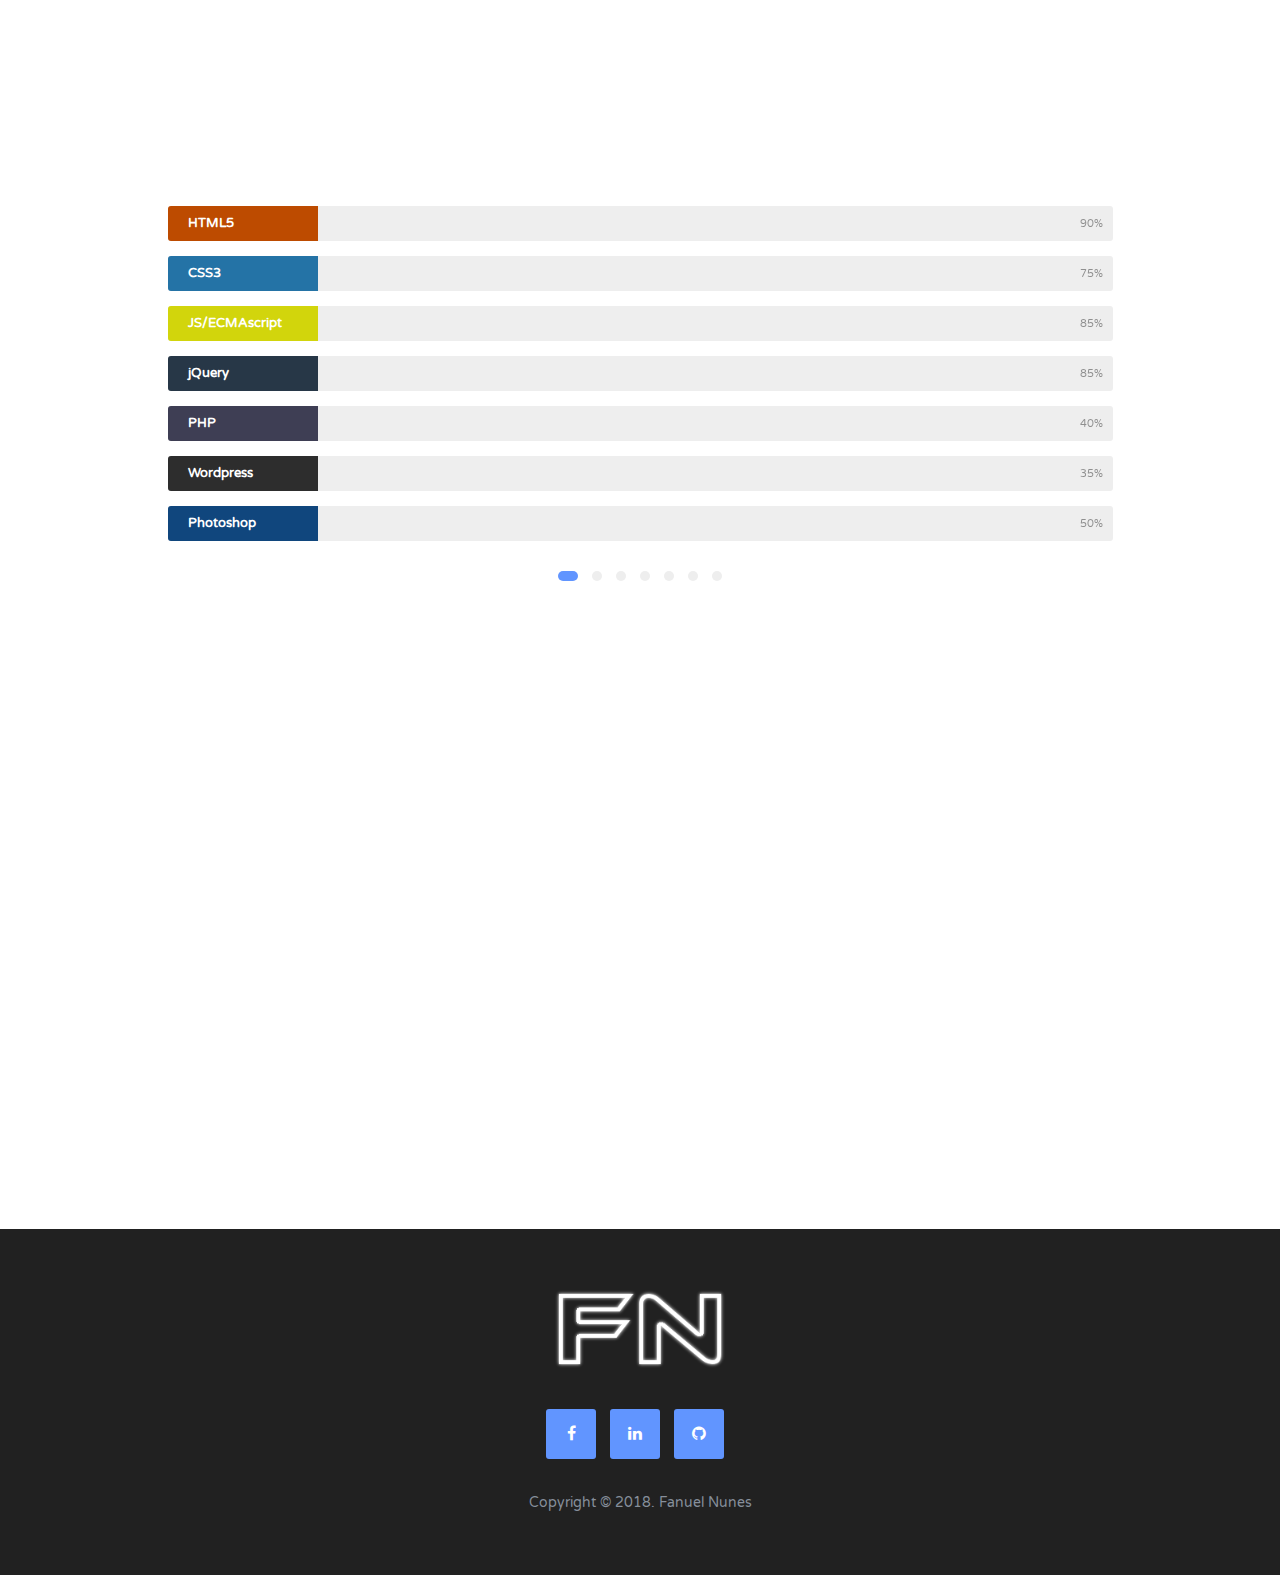
==== commit 9bf26af8: "jquery scroll flow" ====
--- a/index.html
+++ b/index.html
@@ -25,6 +25,9 @@
 
     <!-- Magnific Popup -->
     <link type="text/css" rel="stylesheet" href="./assets/css/magnific-popup.css" />
+
+    <!-- Scroll Flow -->
+    <link type="text/css" rel="stylesheet" href="./assets/css/eskju.jquery.scrollflow.css" />
 
     <!--Icon Library-->
     <link rel="stylesheet" href="https://use.fontawesome.com/releases/v5.2.0/css/all.css" integrity="sha384-hWVjflwFxL6sNzntih27bfxkr27PmbbK/iSvJ+a4+0owXq79v+lsFkW54bOGbiDQ"
@@ -164,13 +167,13 @@
             <div class="row">
 
                 <!-- Section header -->
-                <div class="section-header text-center">
+                <div class="section-header text-center scrollflow -slide-top -opacity" >
                     <h2 class="title">Sobre!</h2>
                 </div>
                 <!-- /Section header -->
 
                 <!-- about -->
-                <div class="col-md-5 col-xs-6 work">
+                <div class="col-md-5 col-xs-6 work scrollflow -slide-right -opacity">
                     <img class="img-responsive" src="./assets/img/web-gears.jpg" alt="">
                     <!-- <div class="overlay"></div>
                     <div class="work-content">
@@ -184,7 +187,7 @@
                     </div> -->
                 </div>
 
-                <div class="col-md-7 col-xs-6 work">
+                <div class="col-md-7 col-xs-6 work scrollflow -slide-left -opacity">
                     <p style="text-indent: 30px;">Bem vindo ao meu website pessoal! Me chamo Fanuel e atualmente estou cursando Sistemas de Informação
                         pela Universidade Federal de Juiz de Fora (UFJF), além disto, estudo continuamente novas tecnologias
                         relacionadas a área de desenvolvimento de software mais especificamente para a web.
@@ -214,12 +217,12 @@
 
                 <!-- Section header -->
                 <div class="section-header text-center">
-                    <h2 class="title">Competências</h2>
-                    <p>Algumas das minhas competências adquiridas pela experiencia profissional e estudos pessoais. </p>
+                    <h2 class="title scrollflow -slide-right -opacity">Competências</h2>
+                    <p class="scrollflow -slide-left -opacity">Algumas das minhas competências adquiridas pela experiencia profissional e estudos pessoais. </p>
                 </div>
                 <!-- /Section header -->
 
-                <div id="competencia-loop" class="owl-carousel owl-theme">
+                <div id="competencia-loop" class="owl-carousel owl-theme ">
                     <div>
                         <div class="col-md-10 col-md-offset-1">
 
@@ -651,13 +654,13 @@
 
                 <!-- Section-header -->
                 <div class="section-header text-center">
-                    <h2 class="title">Entre em contato</h2>
-                    <p>Para dúvidas ou solicitação de currículo, histórico escolar, entre outros!</p>
+                    <h2 class="title scrollflow -slide-left -opacity">Entre em contato</h2>
+                    <p class="scrollflow -slide-right -opacity">Para dúvidas ou solicitação de currículo, histórico escolar, entre outros!</p>
                 </div>
                 <!-- /Section-header -->
 
                 <!-- contact -->
-                <div class="col-sm-4 col-md-offset-4">
+                <div class="col-sm-4 col-md-offset-4 scrollflow -slide-top -opacity">
                     <div class="contact">
                         <i class="fa fa-envelope"></i>
                         <h3>Email</h3>
@@ -763,6 +766,7 @@
 <script type="text/javascript" src="./assets/js/jquery.magnific-popup.js"></script>
 <script type="text/javascript" src="./assets/js/mdb.min.js"></script>
 <script type="text/javascript" src="./assets/js/owl.carousel.min.js"></script>
+<script type="text/javascript" src="./assets/js/eskju.jquery.scrollflow.min.js"></script>
 
 <script type="text/javascript" src="./assets/js/main.js"></script>
 <script type="text/javascript" src="./assets/js/my-script.js"></script>
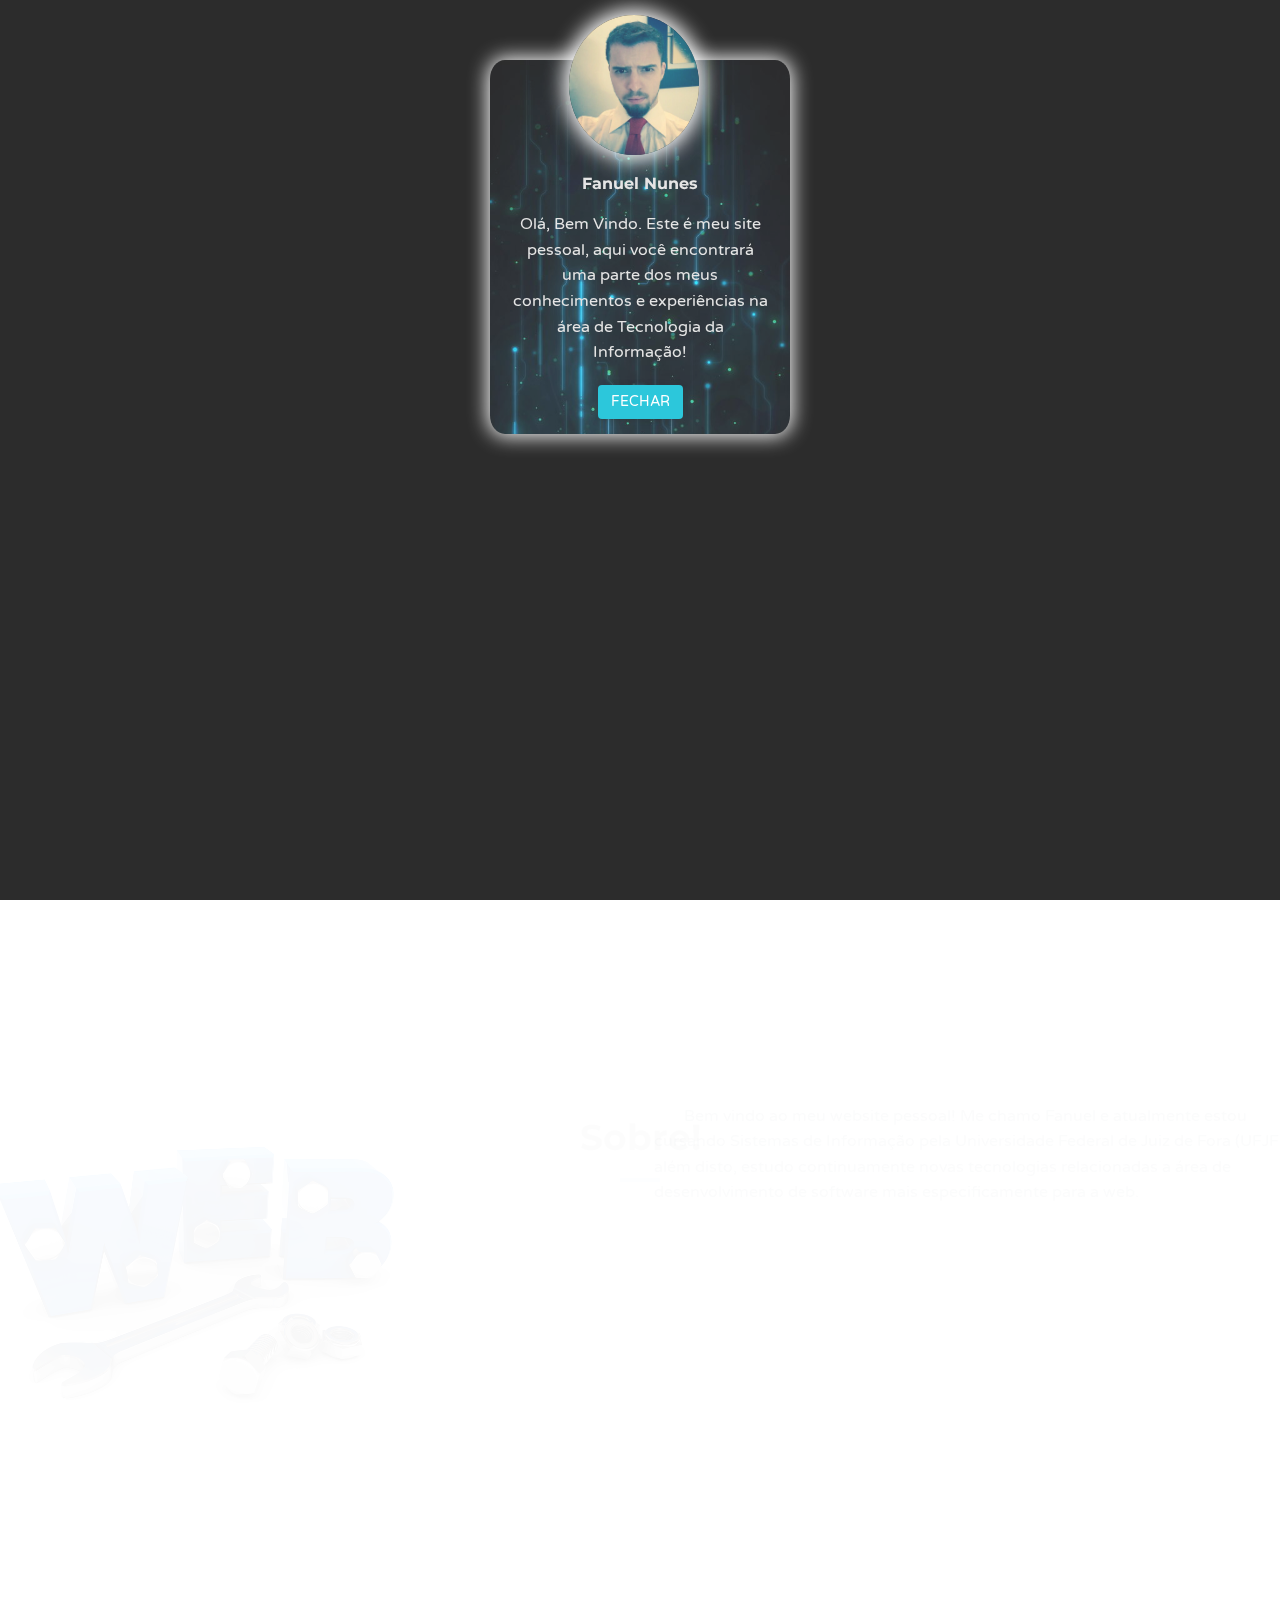
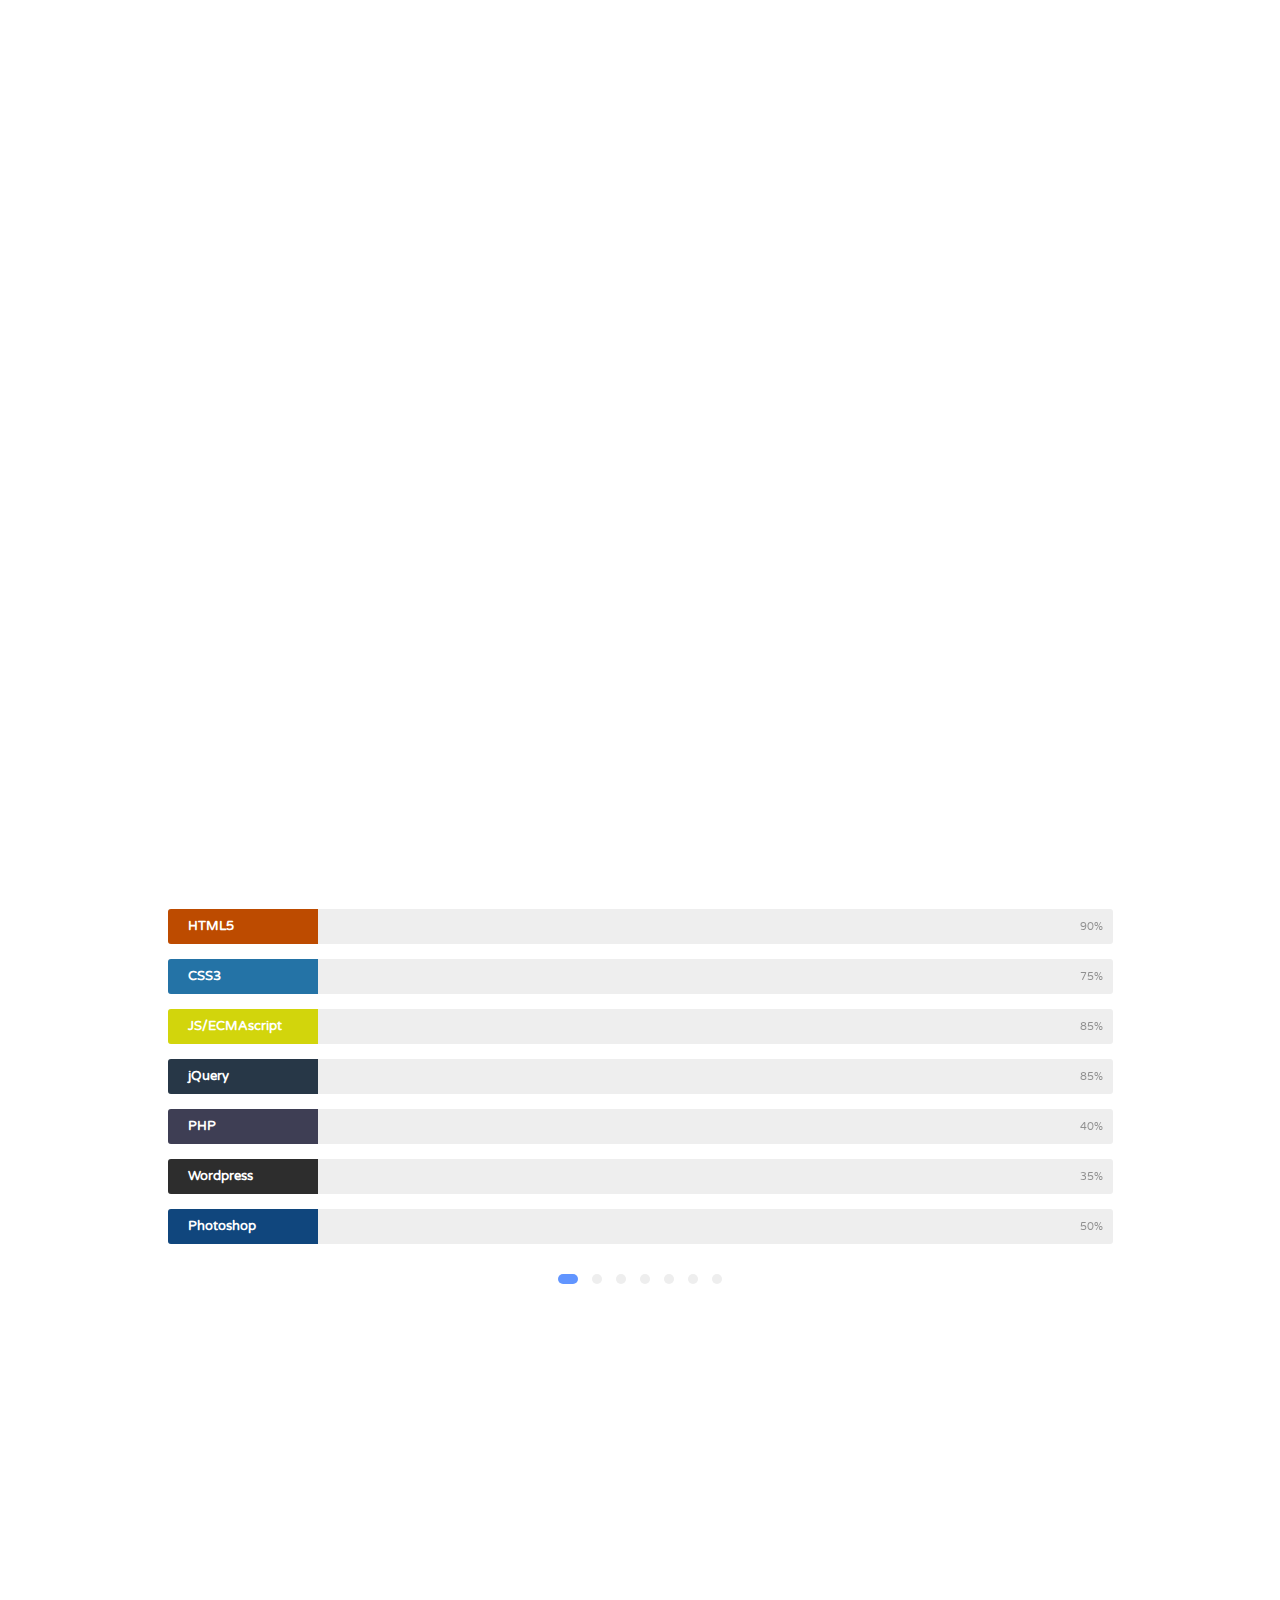
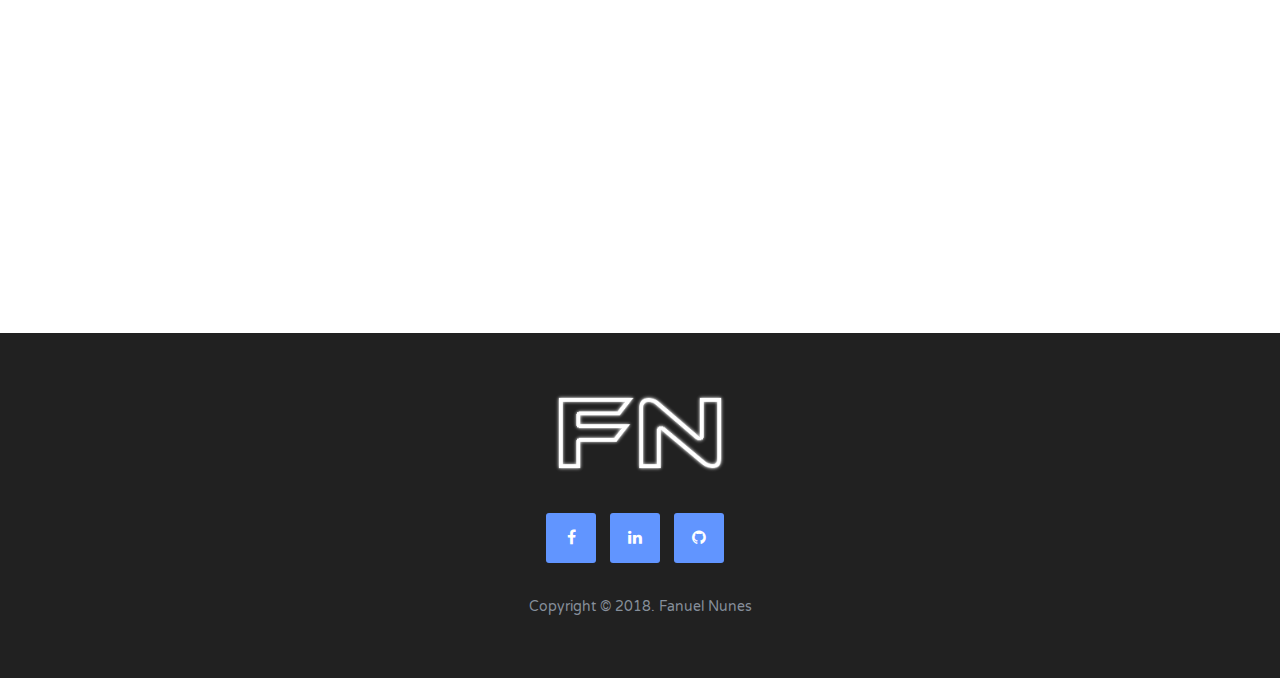
==== commit 72bf72eb: "added hobby area" ====
--- a/index.html
+++ b/index.html
@@ -205,6 +205,51 @@
 
     </div>
     <!-- /About -->
+
+    <!-- Trabalhos/Hobby -->
+    <div id="about" class="section md-padding">
+
+        <!-- Container -->
+        <div class="container">
+
+            <!-- Row -->
+            <div class="row">
+
+                <!-- Section header -->
+                <div class="section-header text-center scrollflow -slide-top -opacity" >
+                    <h2 class="title">Trabalhos Hobby!</h2>
+                </div>
+                <!-- /Section header -->
+
+
+                <div class="col-md-12 col-xs-6 work scrollflow -slide-left -opacity">
+                   
+                    <div class="row">
+                        <div class="col-md-4 ">
+                        <div class="thumbnail shadow-hover">
+                            <a href="http://tic-tac-toe-fanuelson.surge.sh/" target="_blank">
+                            <img src="./assets/img/tic-tac-toe-presentation.png" alt="Lights" style="width:100%">
+                            <div class="caption">
+                                <p>Tic Tac Toe game developed using react</p>
+                            </div>
+                            </a>
+                        </div>
+                        </div>
+                    </div>
+                </div>
+
+
+                <!-- /about -->
+
+            </div>
+            <!-- /Row -->
+
+        </div>
+        <!-- /Container -->
+
+    </div>
+    <!-- /About -->
+
 
     <!-- Service -->
     <div id="service" class="section md-padding competencias">
--- a/assets/css/style.css
+++ b/assets/css/style.css
@@ -38,6 +38,18 @@
 ------------------------------------*/
 
 /*------------------------------------*\
+	Custom
+\*------------------------------------*/
+
+.shadow-hover:hover {
+    box-shadow: 0px 0px 20px 2px grey;
+}
+
+/*------------------------------------*\
+	Custom
+\*------------------------------------*/
+
+/*------------------------------------*\
 	General
 \*------------------------------------*/
 
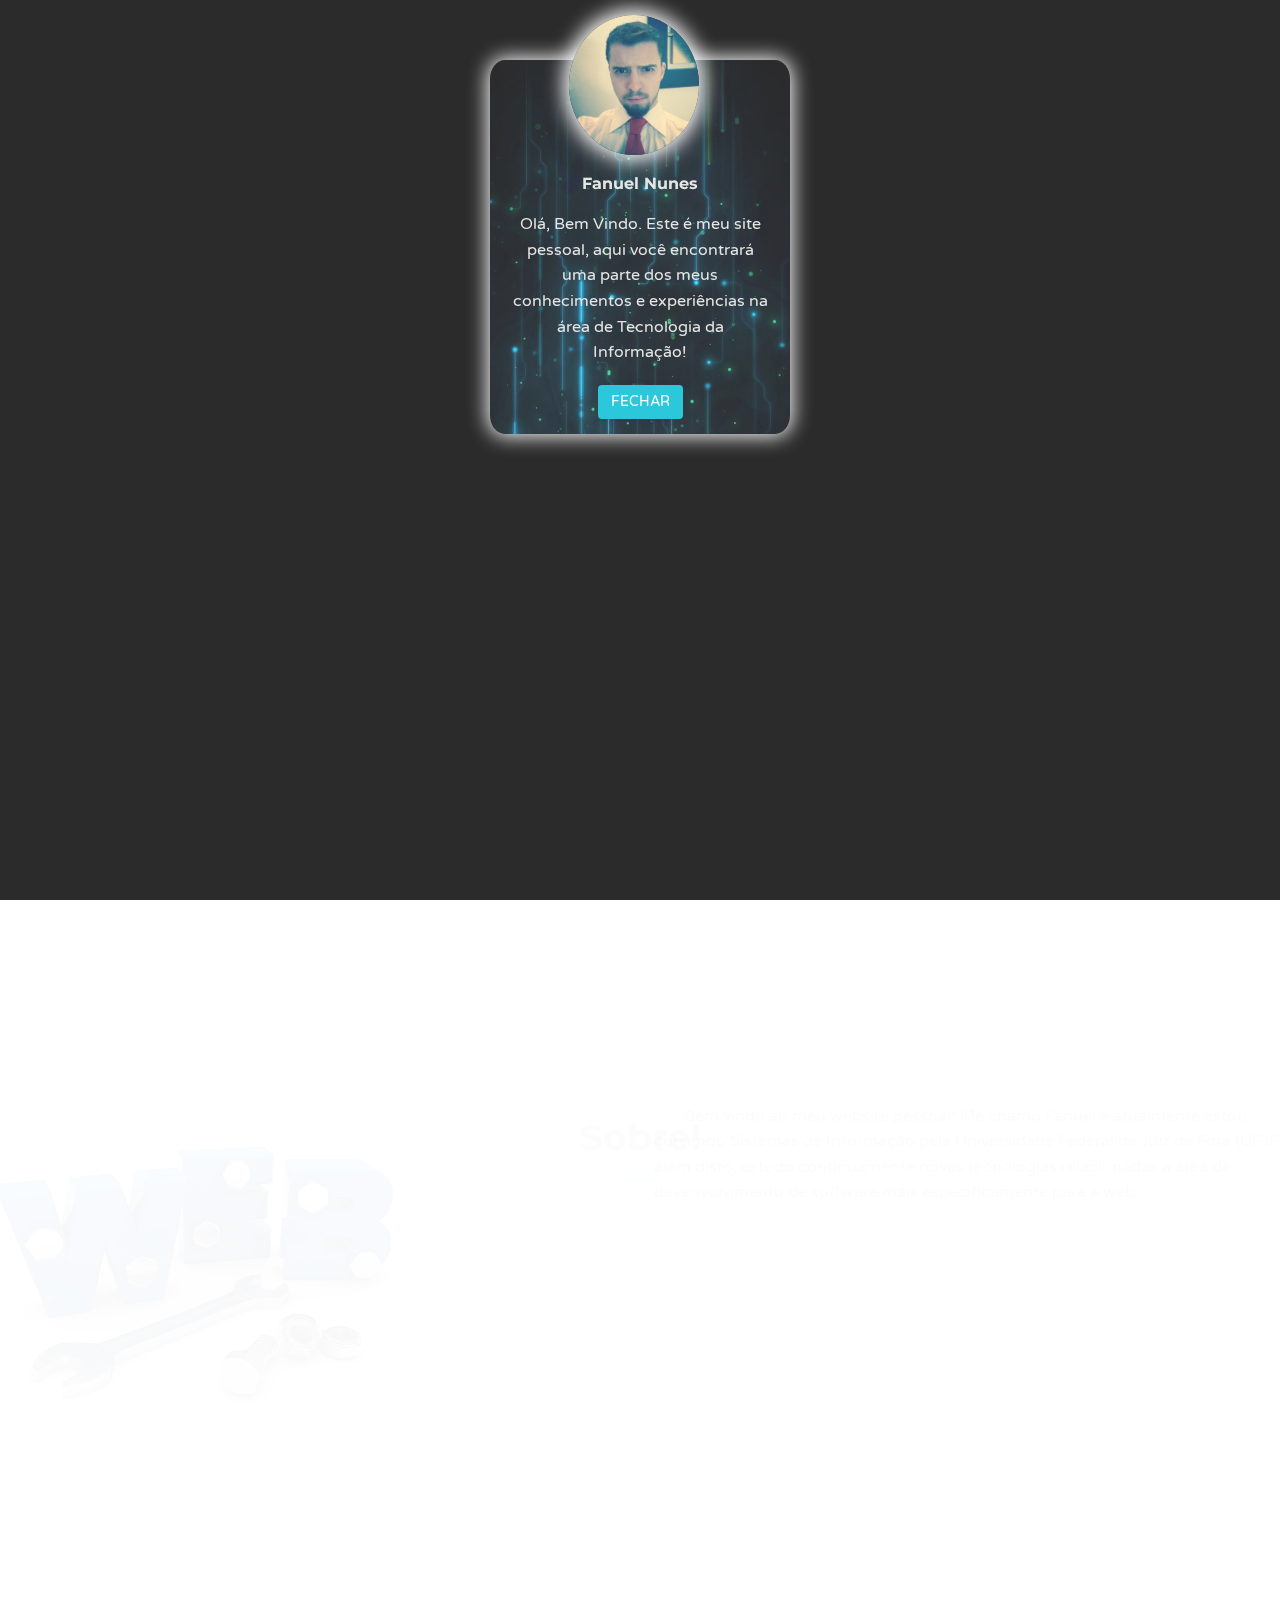
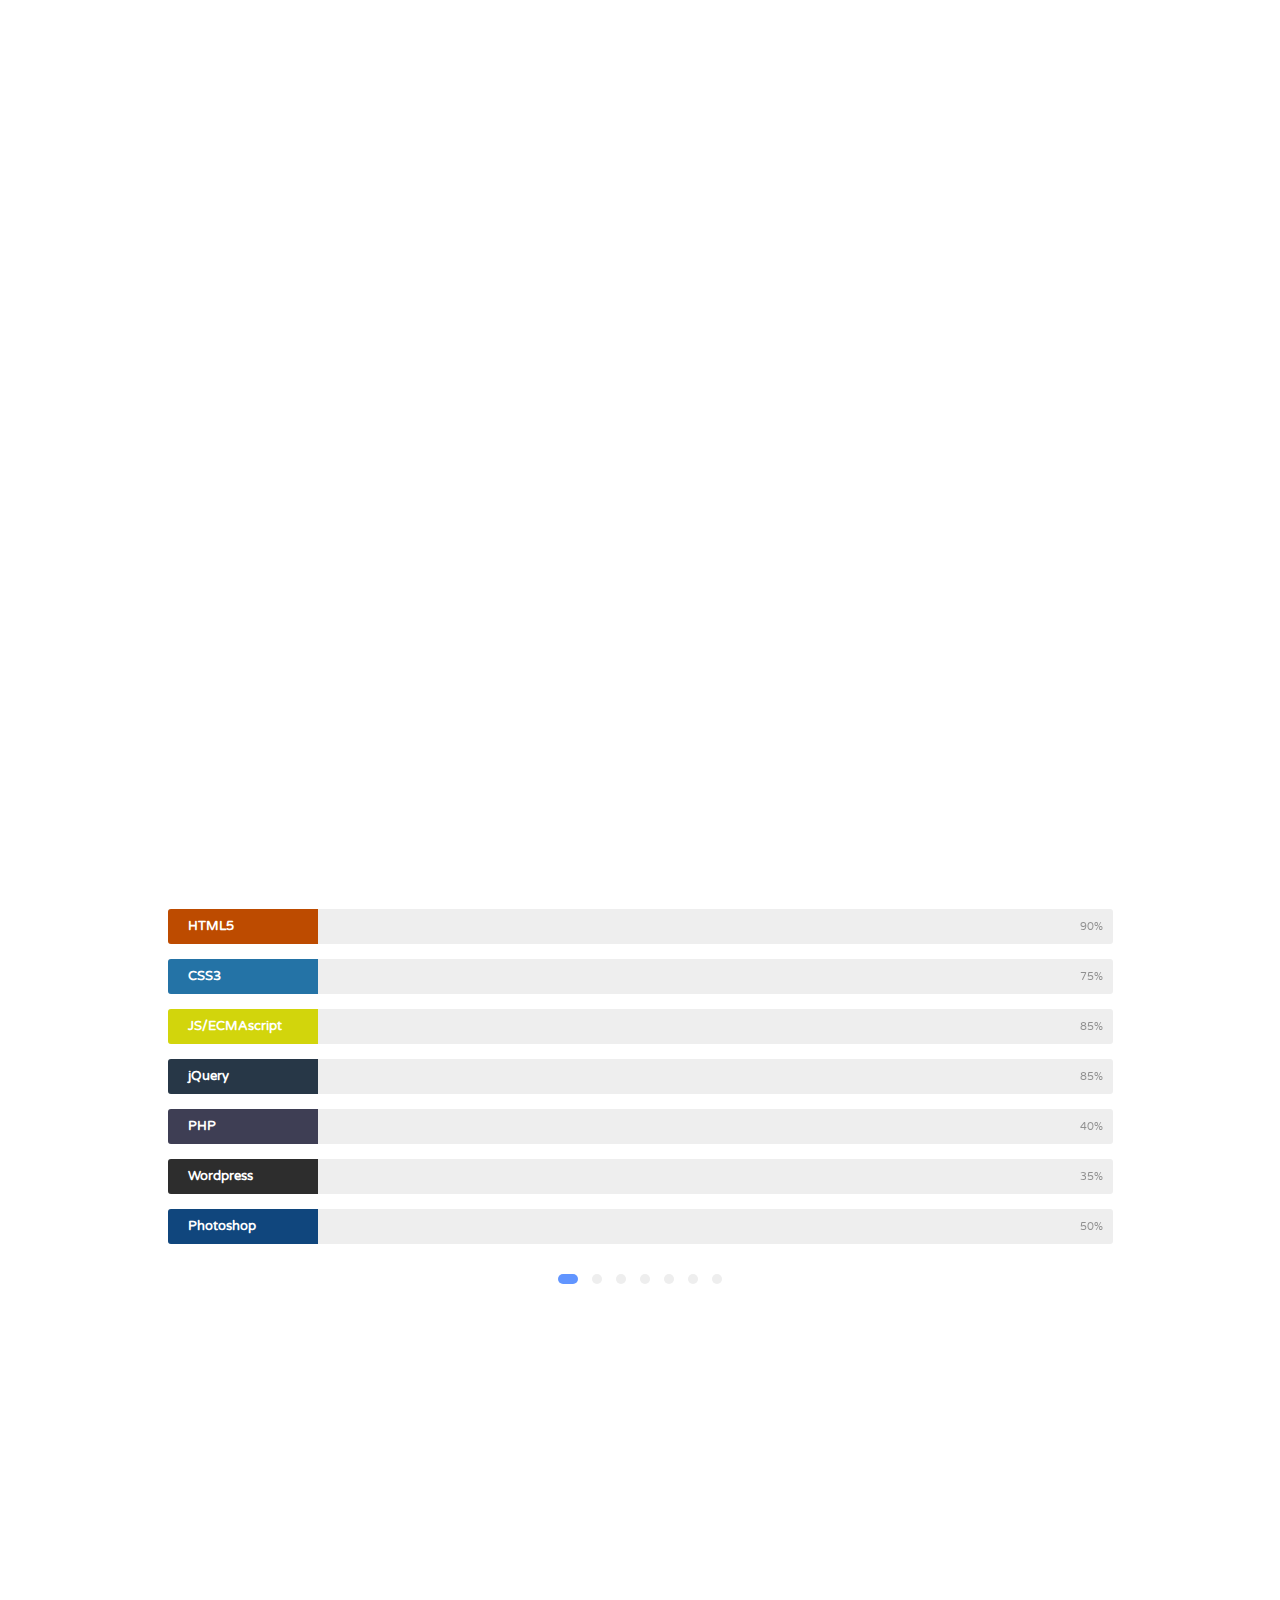
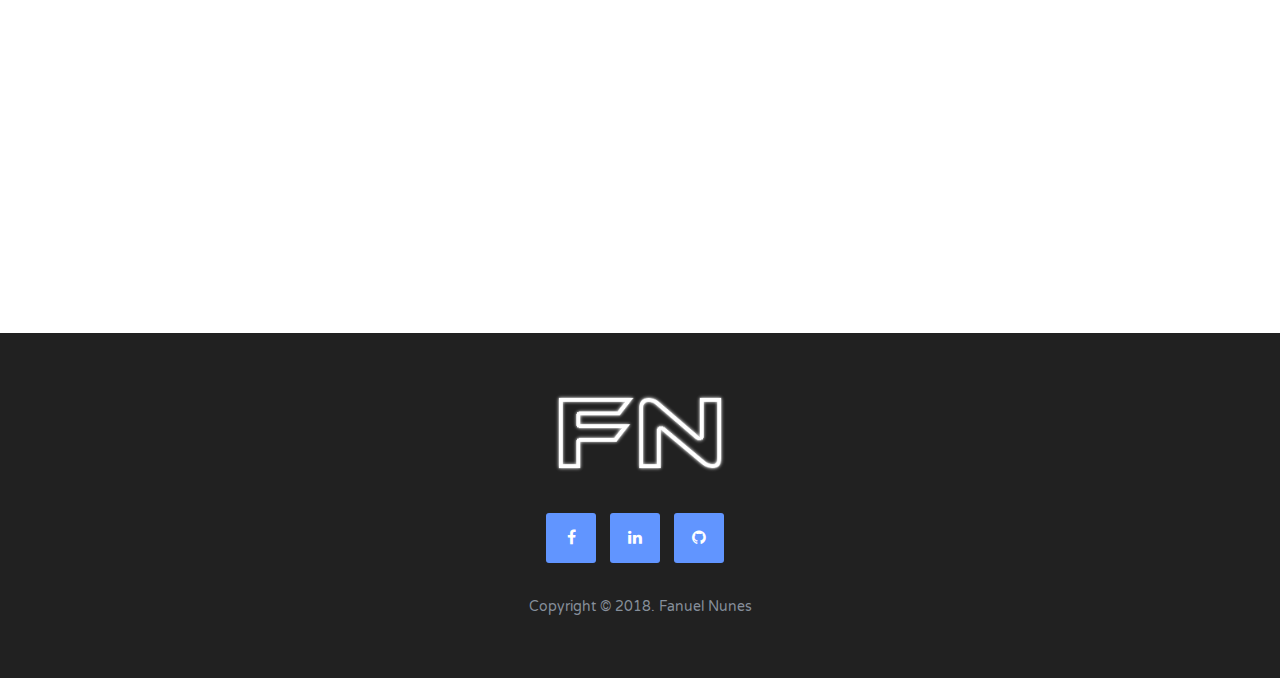
==== commit 7f13050a: "Correções" ====
--- a/index.html
+++ b/index.html
@@ -84,6 +84,9 @@
                     </li>
                     <li>
                         <a href="#about">Sobre</a>
+                    </li>
+                    <li>
+                        <a href="#hobby">Hobby</a>
                     </li>
                     <li>
                         <a href="#service">Competências</a>
@@ -207,7 +210,7 @@
     <!-- /About -->
 
     <!-- Trabalhos/Hobby -->
-    <div id="about" class="section md-padding">
+    <div id="hobby" class="section md-padding">
 
         <!-- Container -->
         <div class="container">
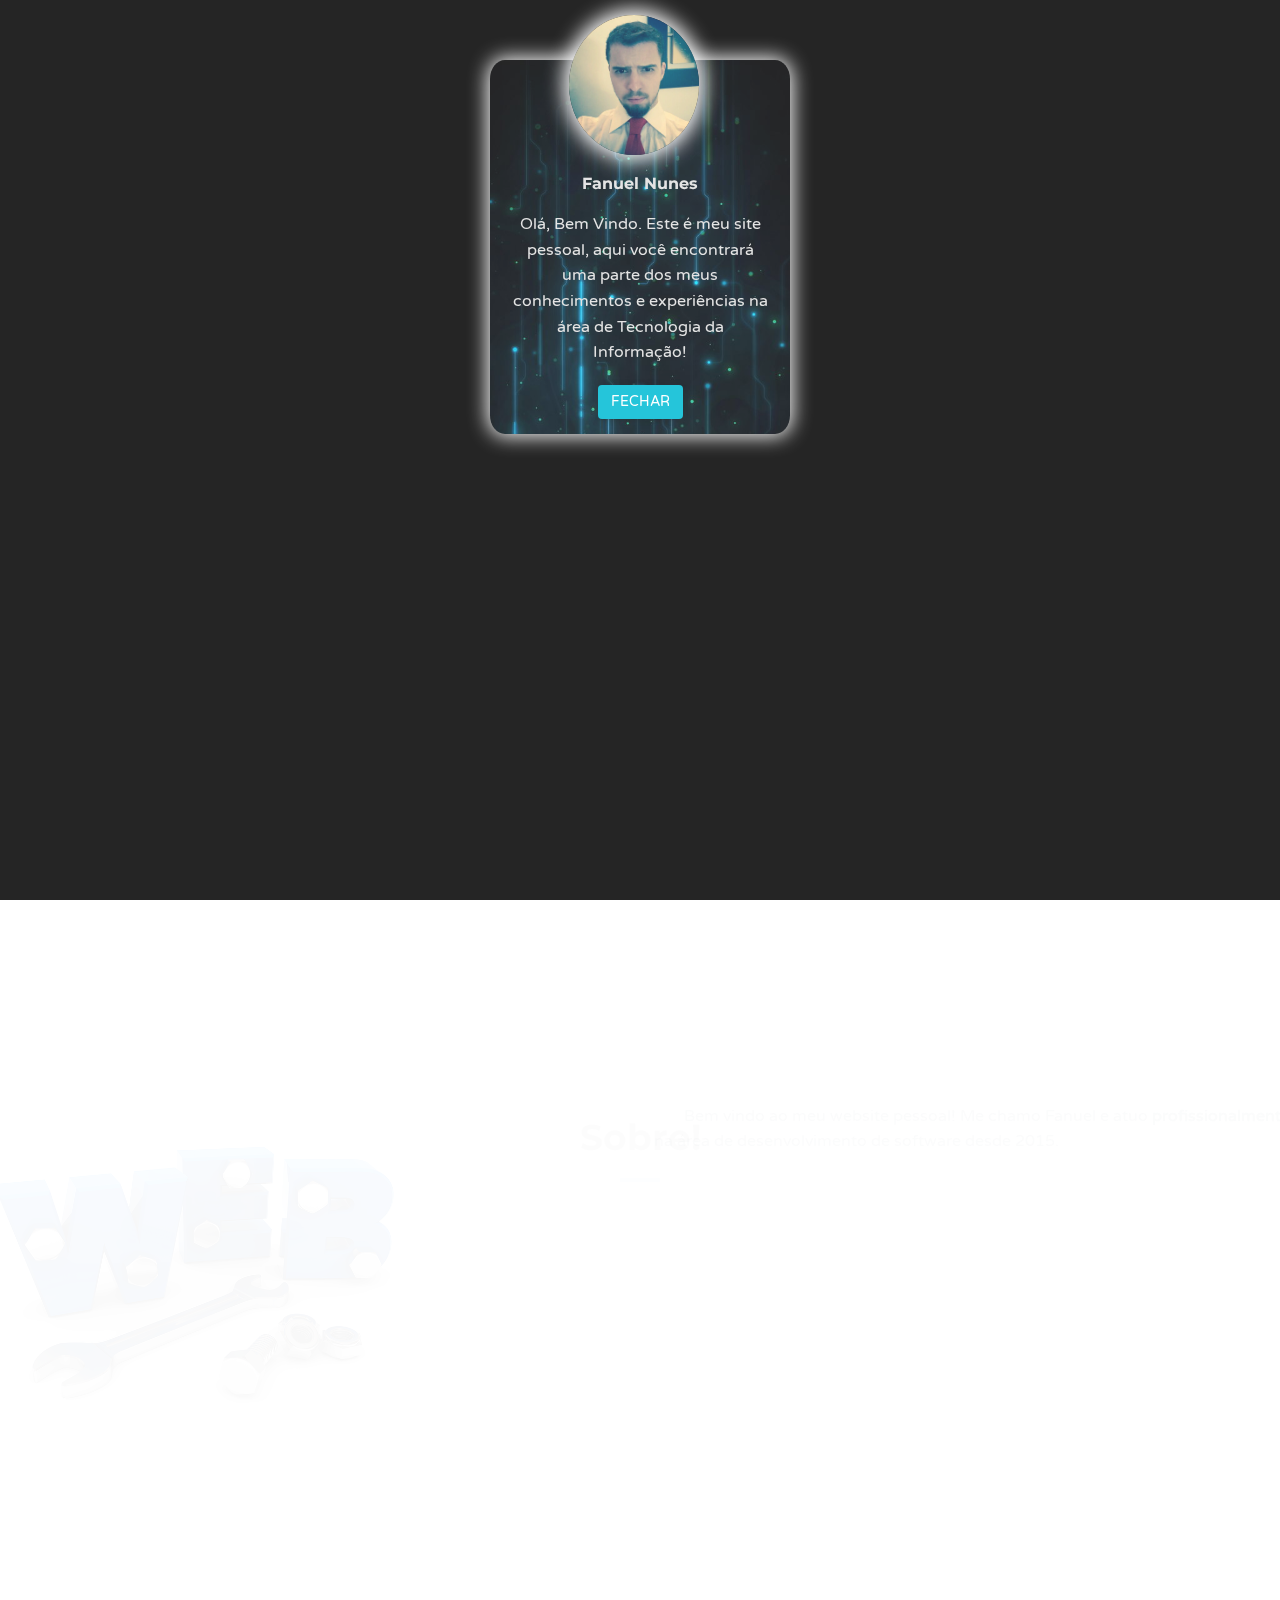
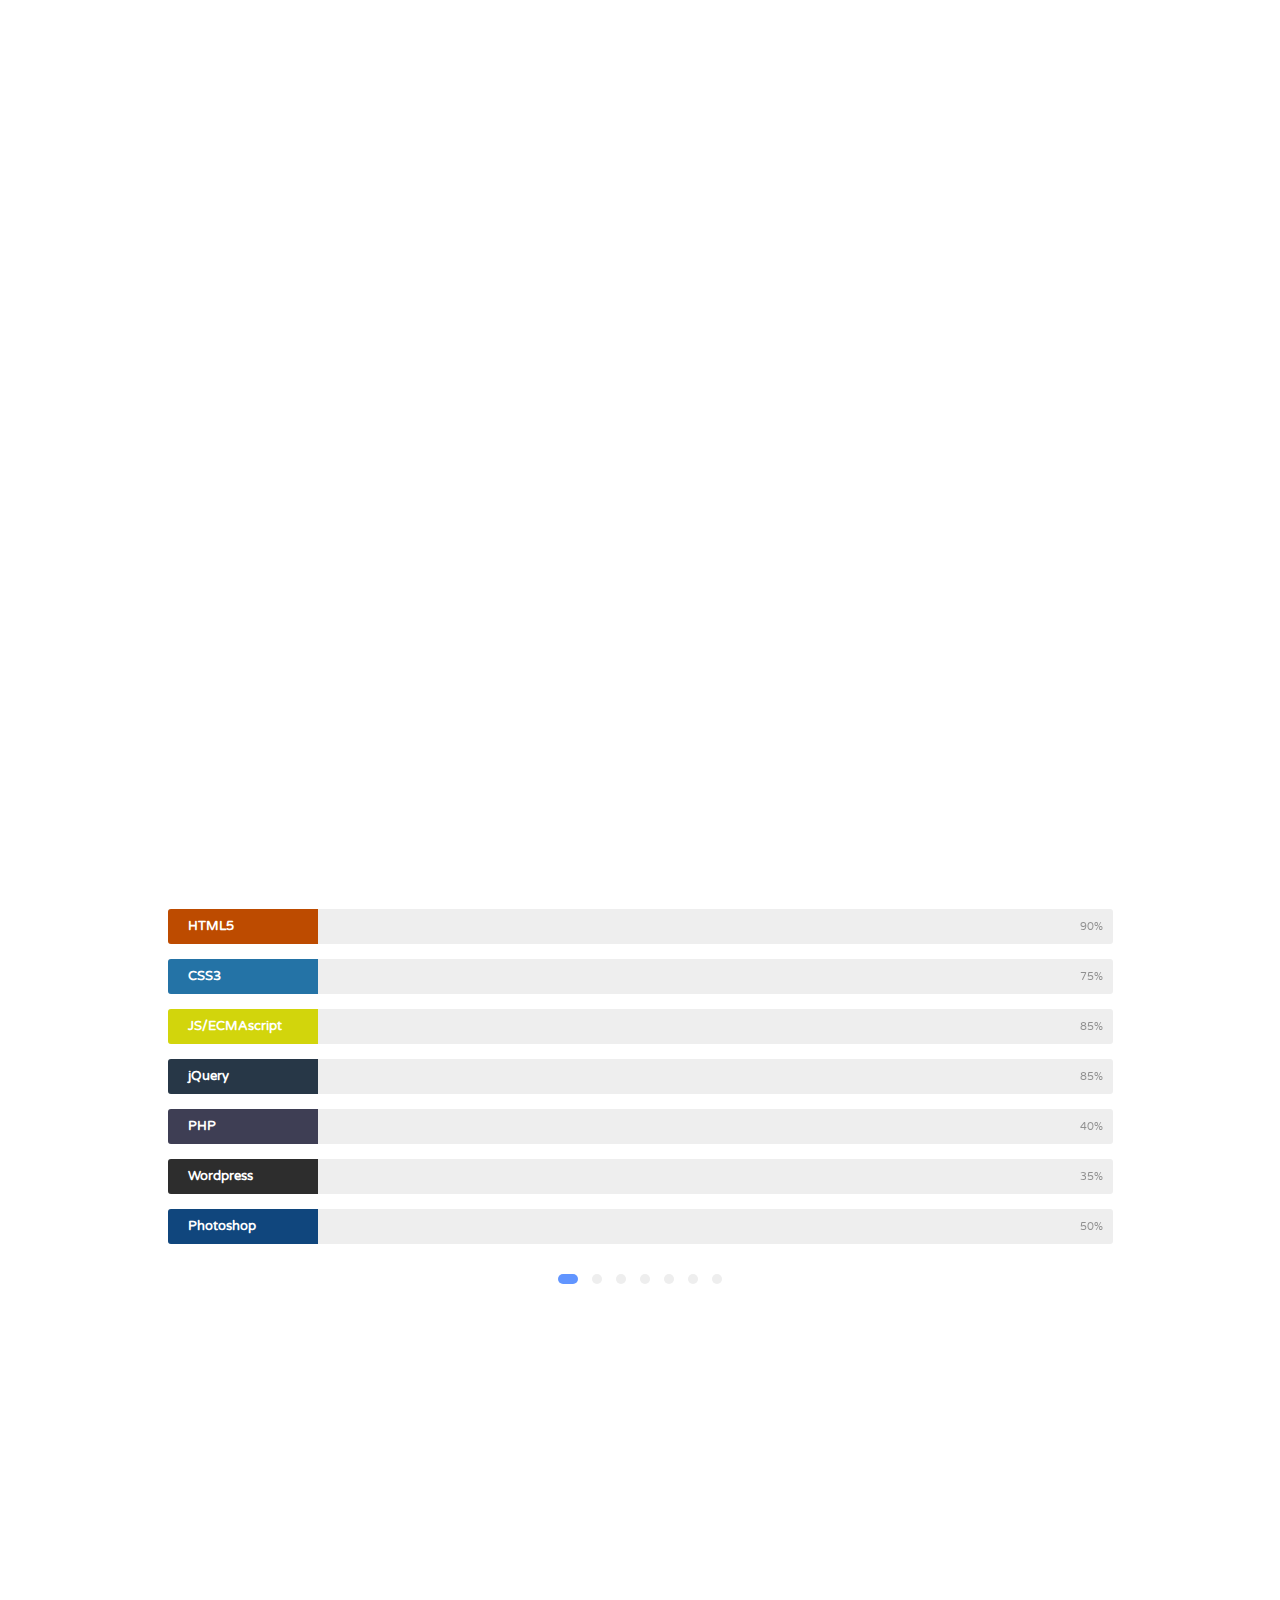
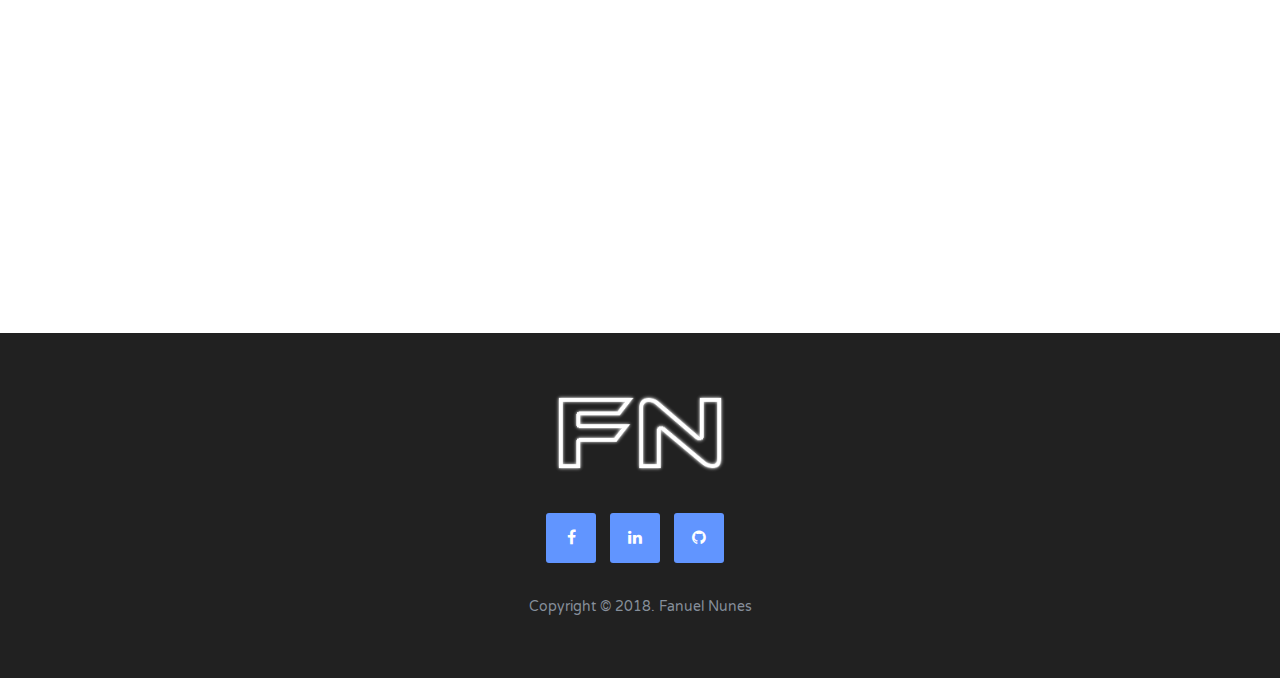
==== commit d84c1eaa: "melhoria" ====
--- a/index.html
+++ b/index.html
@@ -191,9 +191,8 @@
                 </div>
 
                 <div class="col-md-7 col-xs-6 work scrollflow -slide-left -opacity">
-                    <p style="text-indent: 30px;">Bem vindo ao meu website pessoal! Me chamo Fanuel e atualmente estou cursando Sistemas de Informação
-                        pela Universidade Federal de Juiz de Fora (UFJF), além disto, estudo continuamente novas tecnologias
-                        relacionadas a área de desenvolvimento de software mais especificamente para a web.
+                    <p style="text-indent: 30px;">Bem vindo ao meu website pessoal! Me chamo Fanuel e atuo <b>profissionalmente</b> na área
+                        de desenvolvimento de software desde 2015.
                     </p>
                 </div>
 
@@ -220,7 +219,7 @@
 
                 <!-- Section header -->
                 <div class="section-header text-center scrollflow -slide-top -opacity" >
-                    <h2 class="title">Trabalhos Hobby!</h2>
+                    <h2 class="title">Hobby!</h2>
                 </div>
                 <!-- /Section header -->
 
@@ -229,14 +228,24 @@
                    
                     <div class="row">
                         <div class="col-md-4 ">
-                        <div class="thumbnail shadow-hover">
-                            <a href="http://tic-tac-toe-fanuelson.surge.sh/" target="_blank">
-                            <img src="./assets/img/tic-tac-toe-presentation.png" alt="Lights" style="width:100%">
-                            <div class="caption">
-                                <p>Tic Tac Toe game developed using react</p>
-                            </div>
-                            </a>
-                        </div>
+                            <div class="thumbnail shadow-hover">
+                                <a href="http://tic-tac-toe-fanuelson.surge.sh/" target="_blank">
+                                <img src="./assets/img/tic-tac-toe-presentation.png" alt="Lights" style="width:100%">
+                                <div class="caption">
+                                    <p>Tic Tac Toe game developed using react</p>
+                                </div>
+                                </a>
+                            </div>
+                        </div>
+                        <div class="col-md-4 ">
+                            <div class="thumbnail shadow-hover">
+                                <a href="https://movies-list-fanuelson.surge.sh/" target="_blank">
+                                <img src="./assets/img/movies-list-hobby-presentation.png" alt="Lights" style="width:100%">
+                                <div class="caption">
+                                    <p>Simple Movies List Using React</p>
+                                </div>
+                                </a>
+                            </div>
                         </div>
                     </div>
                 </div>
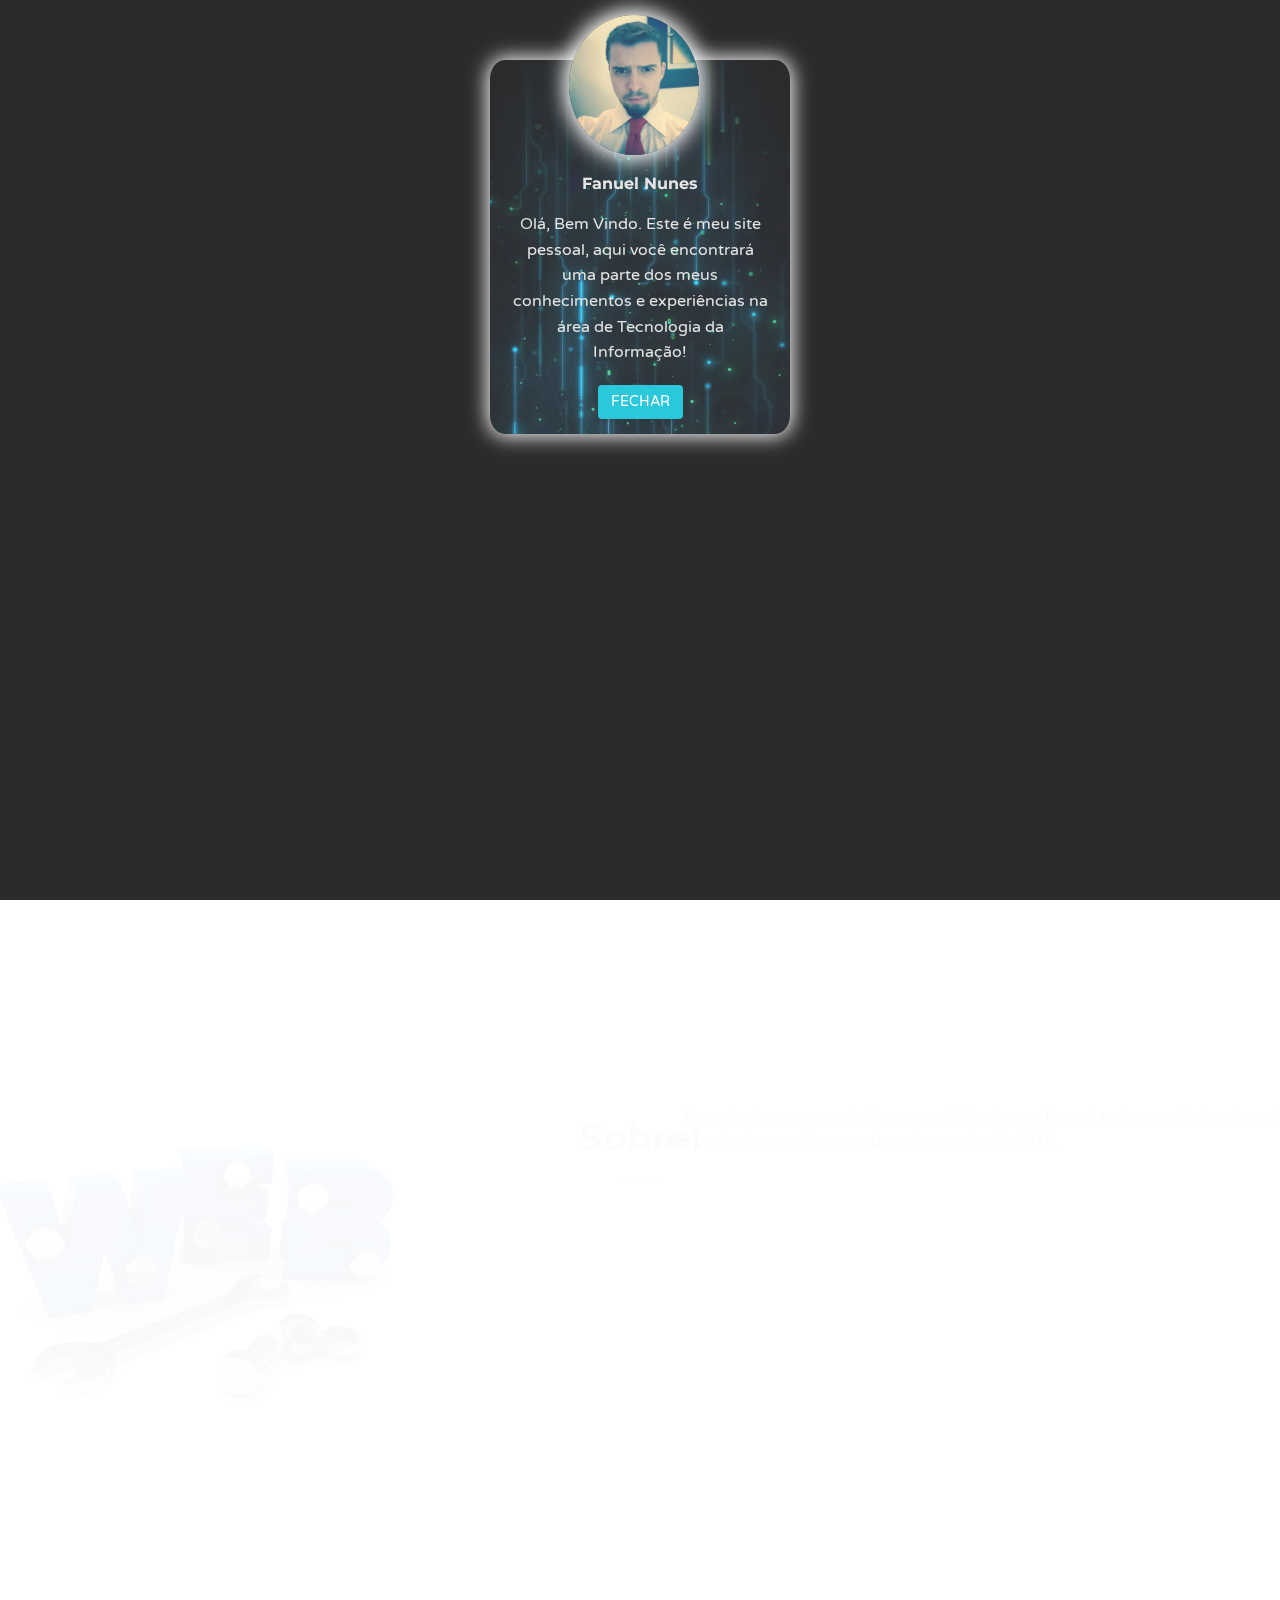
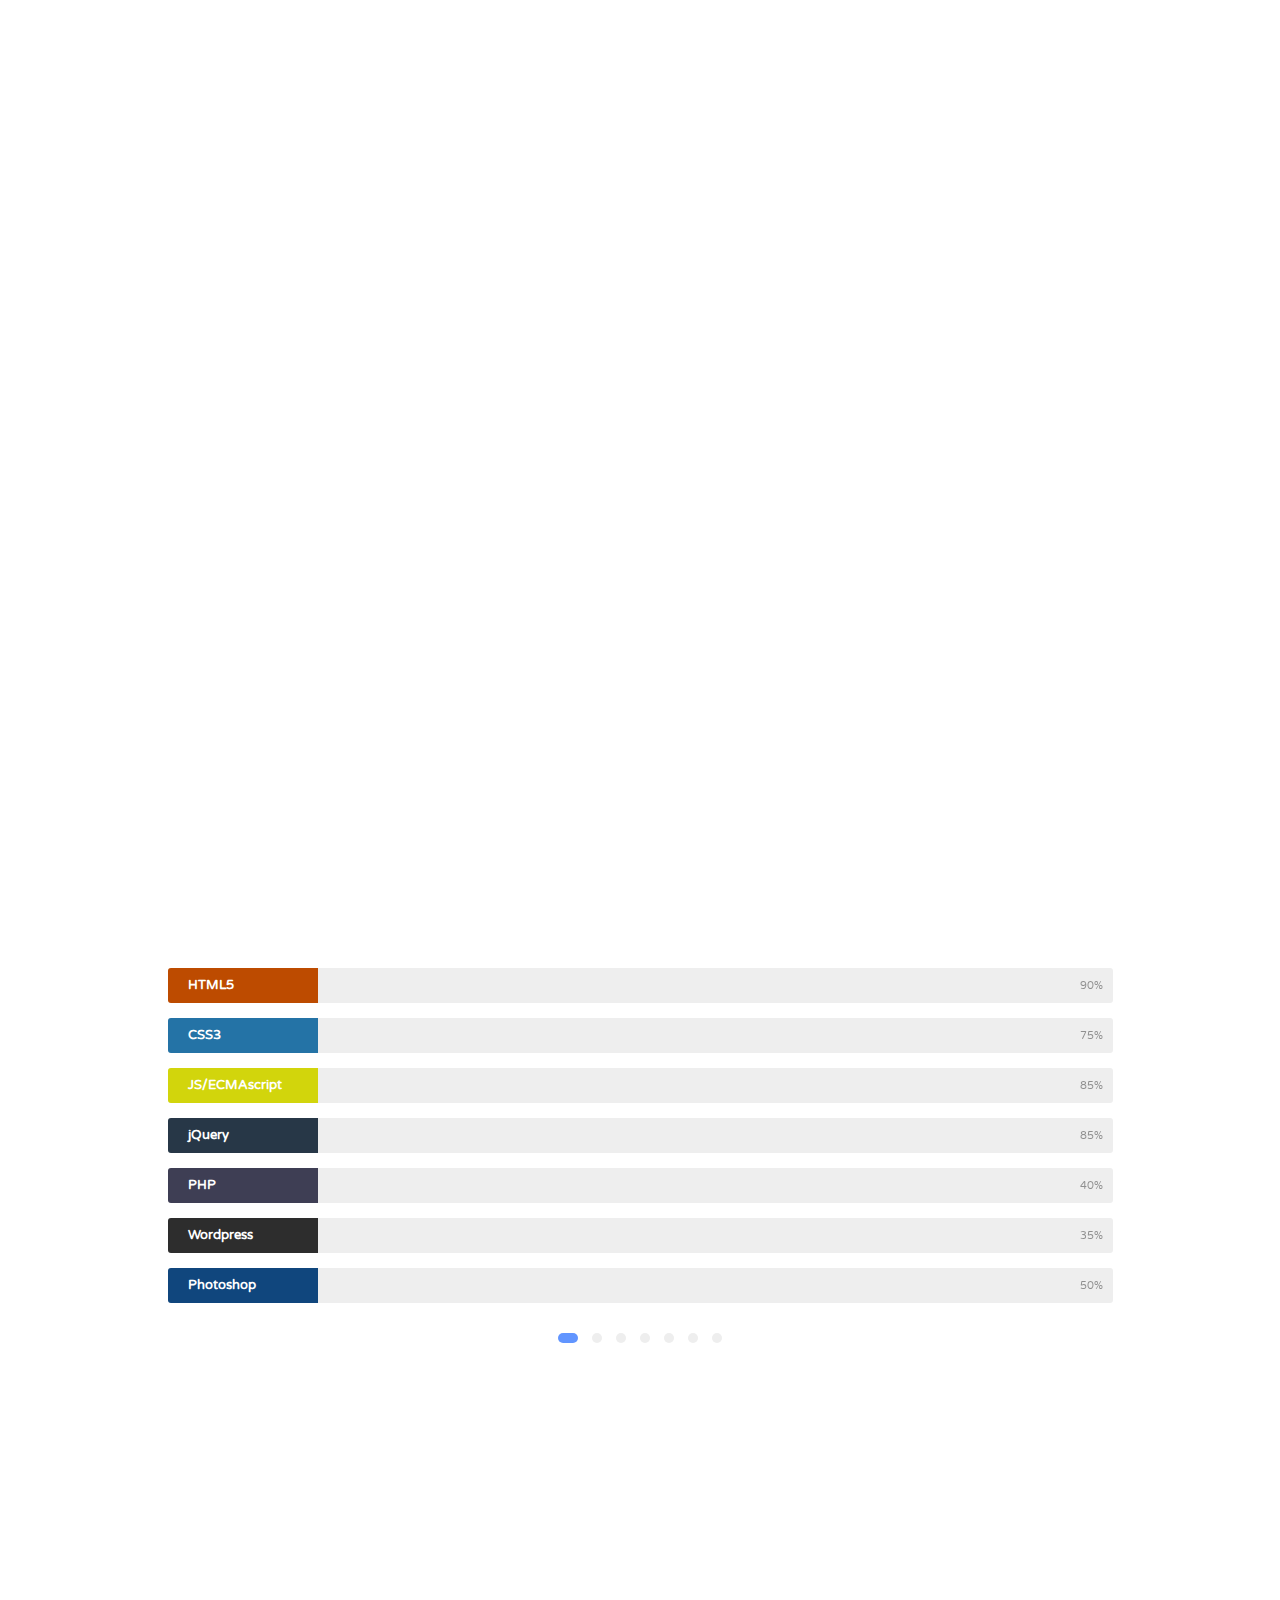
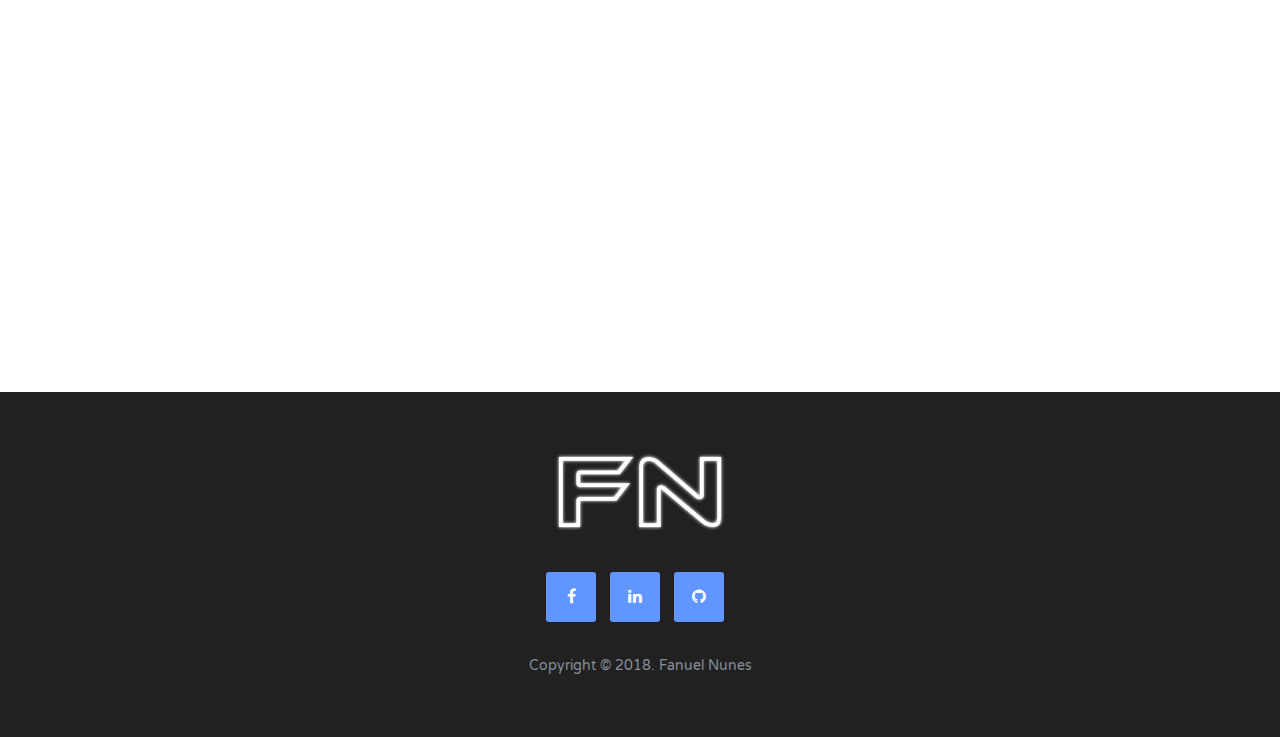
==== commit 303cefcc: "new project in hobby section" ====
--- a/index.html
+++ b/index.html
@@ -247,6 +247,17 @@
                                 </a>
                             </div>
                         </div>
+                        
+                        <div class="col-md-4 ">
+                            <div class="thumbnail shadow-hover">
+                                <a href="http://bitwise-operation-fanuelson.surge.sh/" target="_blank">
+                                <img src="./assets/img/bitwise-presentation.png" alt="Lights" style="width:100%">
+                                <div class="caption">
+                                    <p>Bitwise operation</p>
+                                </div>
+                                </a>
+                            </div>
+                        </div>
                     </div>
                 </div>
 
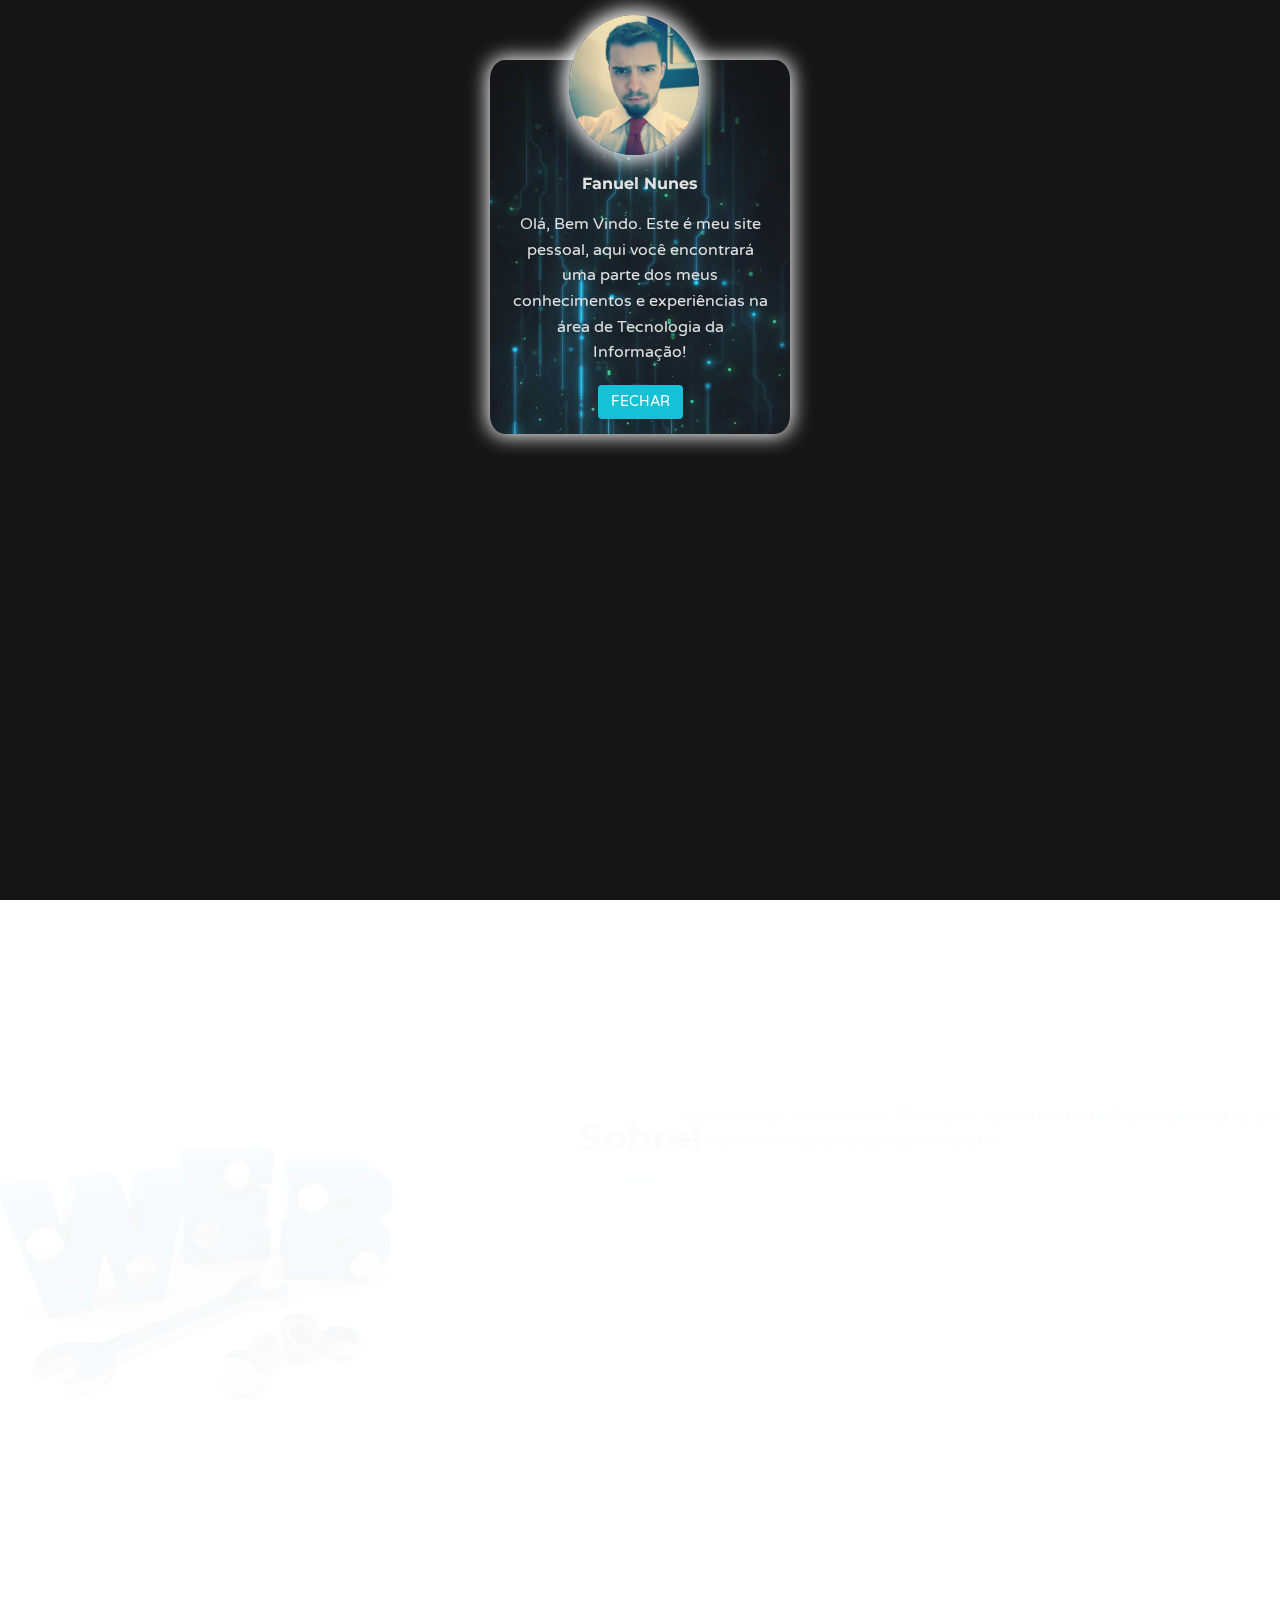
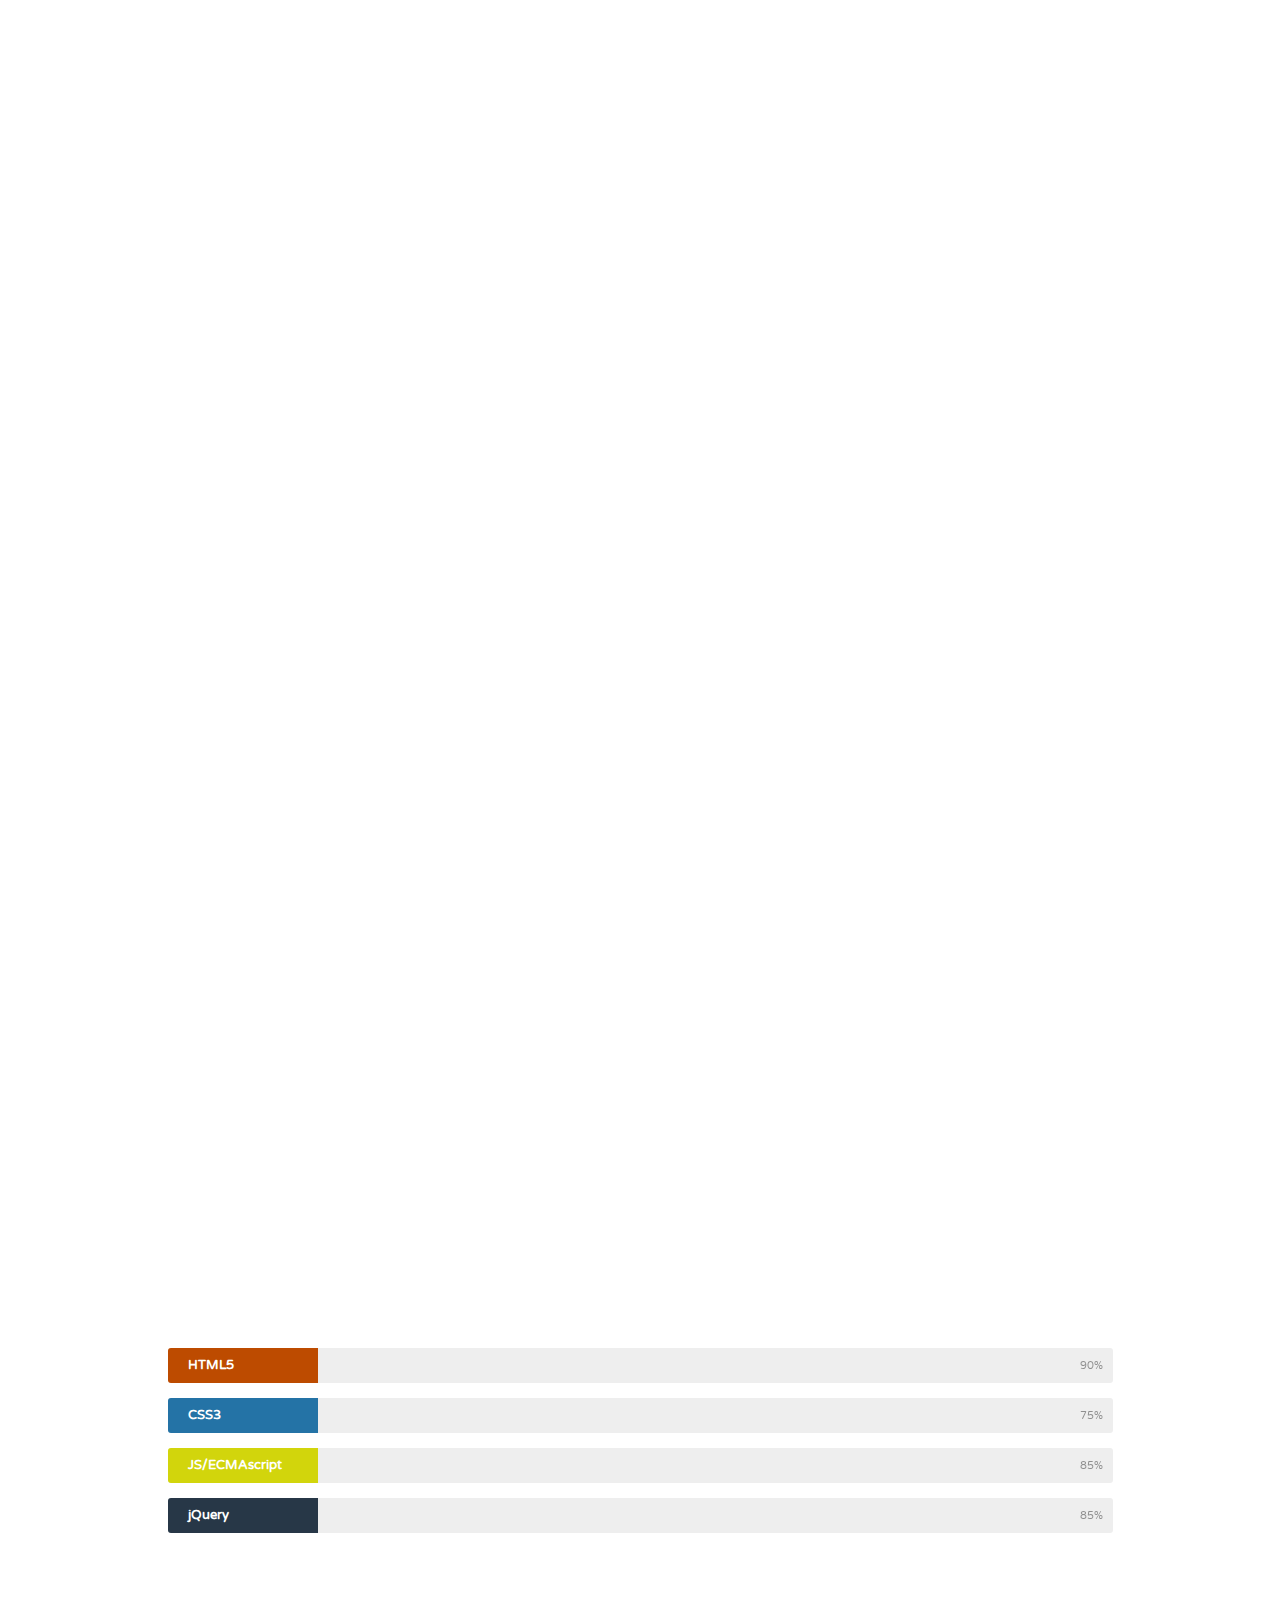
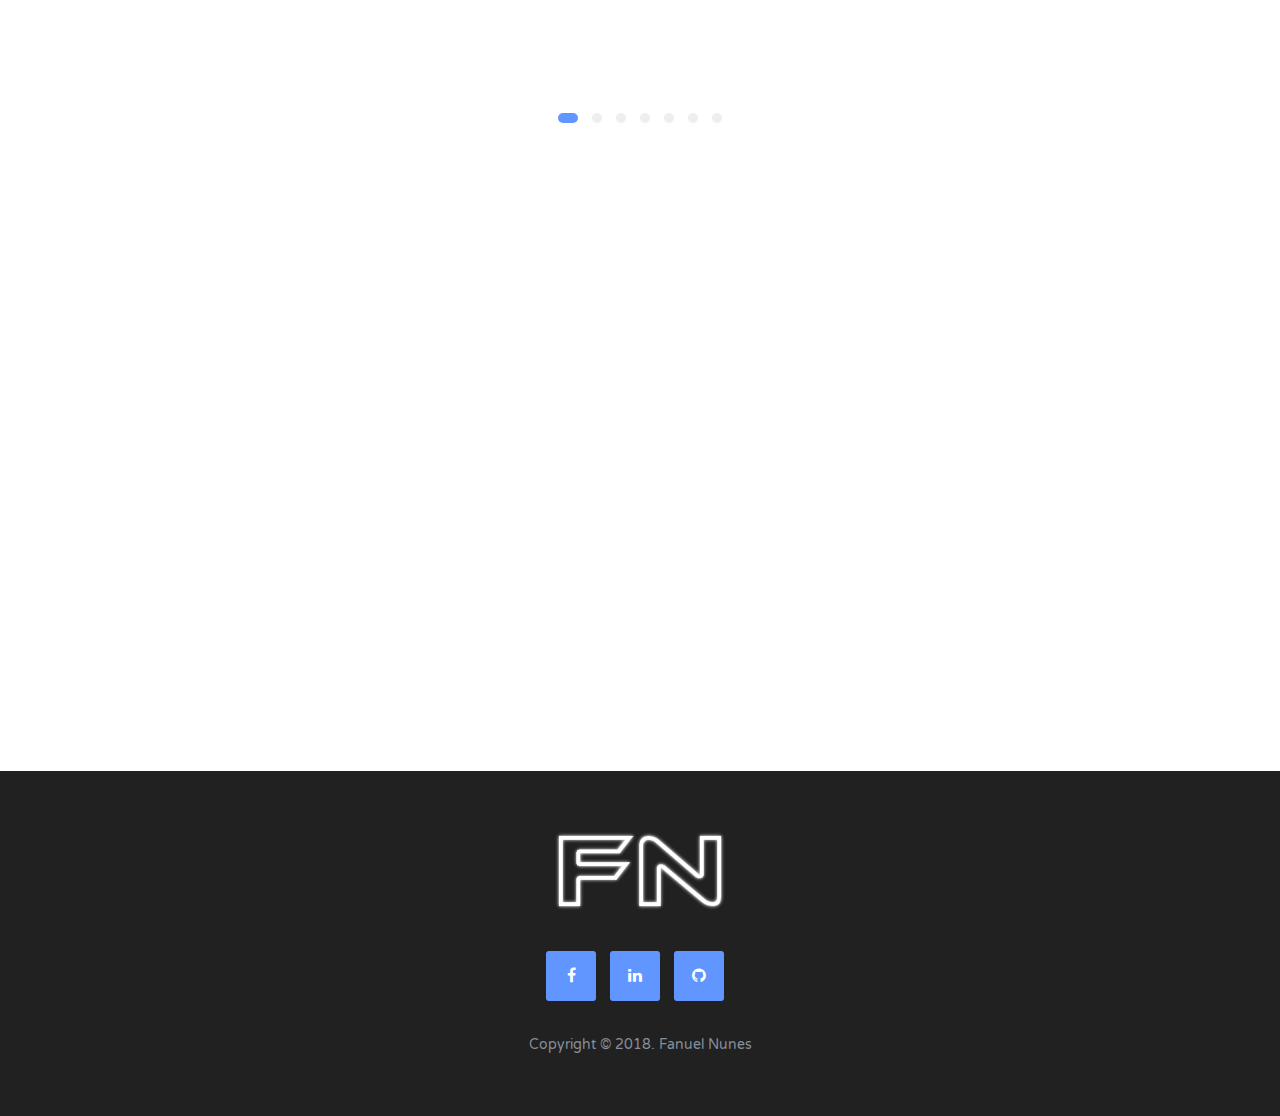
==== commit 46713ec9: "update" ====
--- a/index.html
+++ b/index.html
@@ -191,7 +191,7 @@
                 </div>
 
                 <div class="col-md-7 col-xs-6 work scrollflow -slide-left -opacity">
-                    <p style="text-indent: 30px;">Bem vindo ao meu website pessoal! Me chamo Fanuel e atuo <b>profissionalmente</b> na área
+                    <p style="text-indent: 30px;">Bem vindo ao meu website! Me chamo Fanuel e atuo <b>profissionalmente</b> na área
                         de desenvolvimento de software desde 2015.
                     </p>
                 </div>
@@ -227,6 +227,16 @@
                 <div class="col-md-12 col-xs-6 work scrollflow -slide-left -opacity">
                    
                     <div class="row">
+                        <div class="col-md-4 ">
+                            <div class="thumbnail shadow-hover">
+                                <a href="https://hardcore-babbage-351e04.netlify.app/" target="_blank">
+                                <img src="./assets/img/space_shooter_demo.png" alt="Lights" style="width:100%">
+                                <div class="caption">
+                                    <p>Space Shooter game with Canvas and JS</p>
+                                </div>
+                                </a>
+                            </div>
+                        </div>
                         <div class="col-md-4 ">
                             <div class="thumbnail shadow-hover">
                                 <a href="http://tic-tac-toe-fanuelson.surge.sh/" target="_blank">
@@ -247,7 +257,8 @@
                                 </a>
                             </div>
                         </div>
-                        
+                    </div>   
+                    <div class="row" >
                         <div class="col-md-4 ">
                             <div class="thumbnail shadow-hover">
                                 <a href="http://bitwise-operation-fanuelson.surge.sh/" target="_blank">
@@ -259,6 +270,8 @@
                             </div>
                         </div>
                     </div>
+                        
+                    
                 </div>
 
 
@@ -330,38 +343,6 @@
                             </div>
                             <!-- End Skill Bar -->
 
-                            <div class="skillbar clearfix " data-percent="40%">
-                                <div class="skillbar-title" style="background: #46465e;">
-                                    <span>PHP</span>
-                                </div>
-                                <div class="skillbar-bar" style="background: #5a68a5;"></div>
-                                <div class="skill-bar-percent">40%</div>
-                            </div>
-                            <!-- End Skill Bar -->
-
-                            <div class="skillbar clearfix " data-percent="35%">
-                                <div class="skillbar-title" style="background: #333333;">
-                                    <span>Wordpress</span>
-                                </div>
-                                <div class="skillbar-bar" style="background: #525252;"></div>
-                                <div class="skill-bar-percent">35%</div>
-                            </div>
-                            <!-- End Skill Bar -->
-
-                            <!-- <div class="skillbar clearfix " data-percent="100%">
-                                        <div class="skillbar-title" style="background: #27ae60;"><span>SEO</span></div>
-                                        <div class="skillbar-bar" style="background: #2ecc71;"></div>
-                                        <div class="skill-bar-percent">100%</div>
-                                    </div>  -->
-
-                            <div class="skillbar clearfix " data-percent="50%">
-                                <div class="skillbar-title" style="background: #124e8c;">
-                                    <span>Photoshop</span>
-                                </div>
-                                <div class="skillbar-bar" style="background: #4288d0;"></div>
-                                <div class="skill-bar-percent">50%</div>
-                            </div>
-                            <!-- End Skill Bar -->
                         </div>
                     </div>
 
@@ -386,15 +367,6 @@
                             </div>
                             <!-- End Skill Bar -->
 
-                            <div class="skillbar clearfix " data-percent="75%">
-                                <div class="skillbar-title" style="background: #4e8ef7;">
-                                    <span>Ionic</span>
-                                </div>
-                                <div class="skillbar-bar" style="background: #5892f0;"></div>
-                                <div class="skill-bar-percent">75%</div>
-                            </div>
-                            <!-- End Skill Bar -->
-
                             <div class="skillbar clearfix " data-percent="90%">
                                 <div class="skillbar-title" style="background: #ce3825;">
                                     <span>NPM</span>
@@ -452,7 +424,7 @@
                                     <span>React</span>
                                 </div>
                                 <div class="skillbar-bar" style="background: #2bc6d1;"></div>
-                                <div class="skill-bar-percent">50%</div>
+                                <div class="skill-bar-percent">80%</div>
                             </div>
                             <!-- End Skill Bar -->
 
